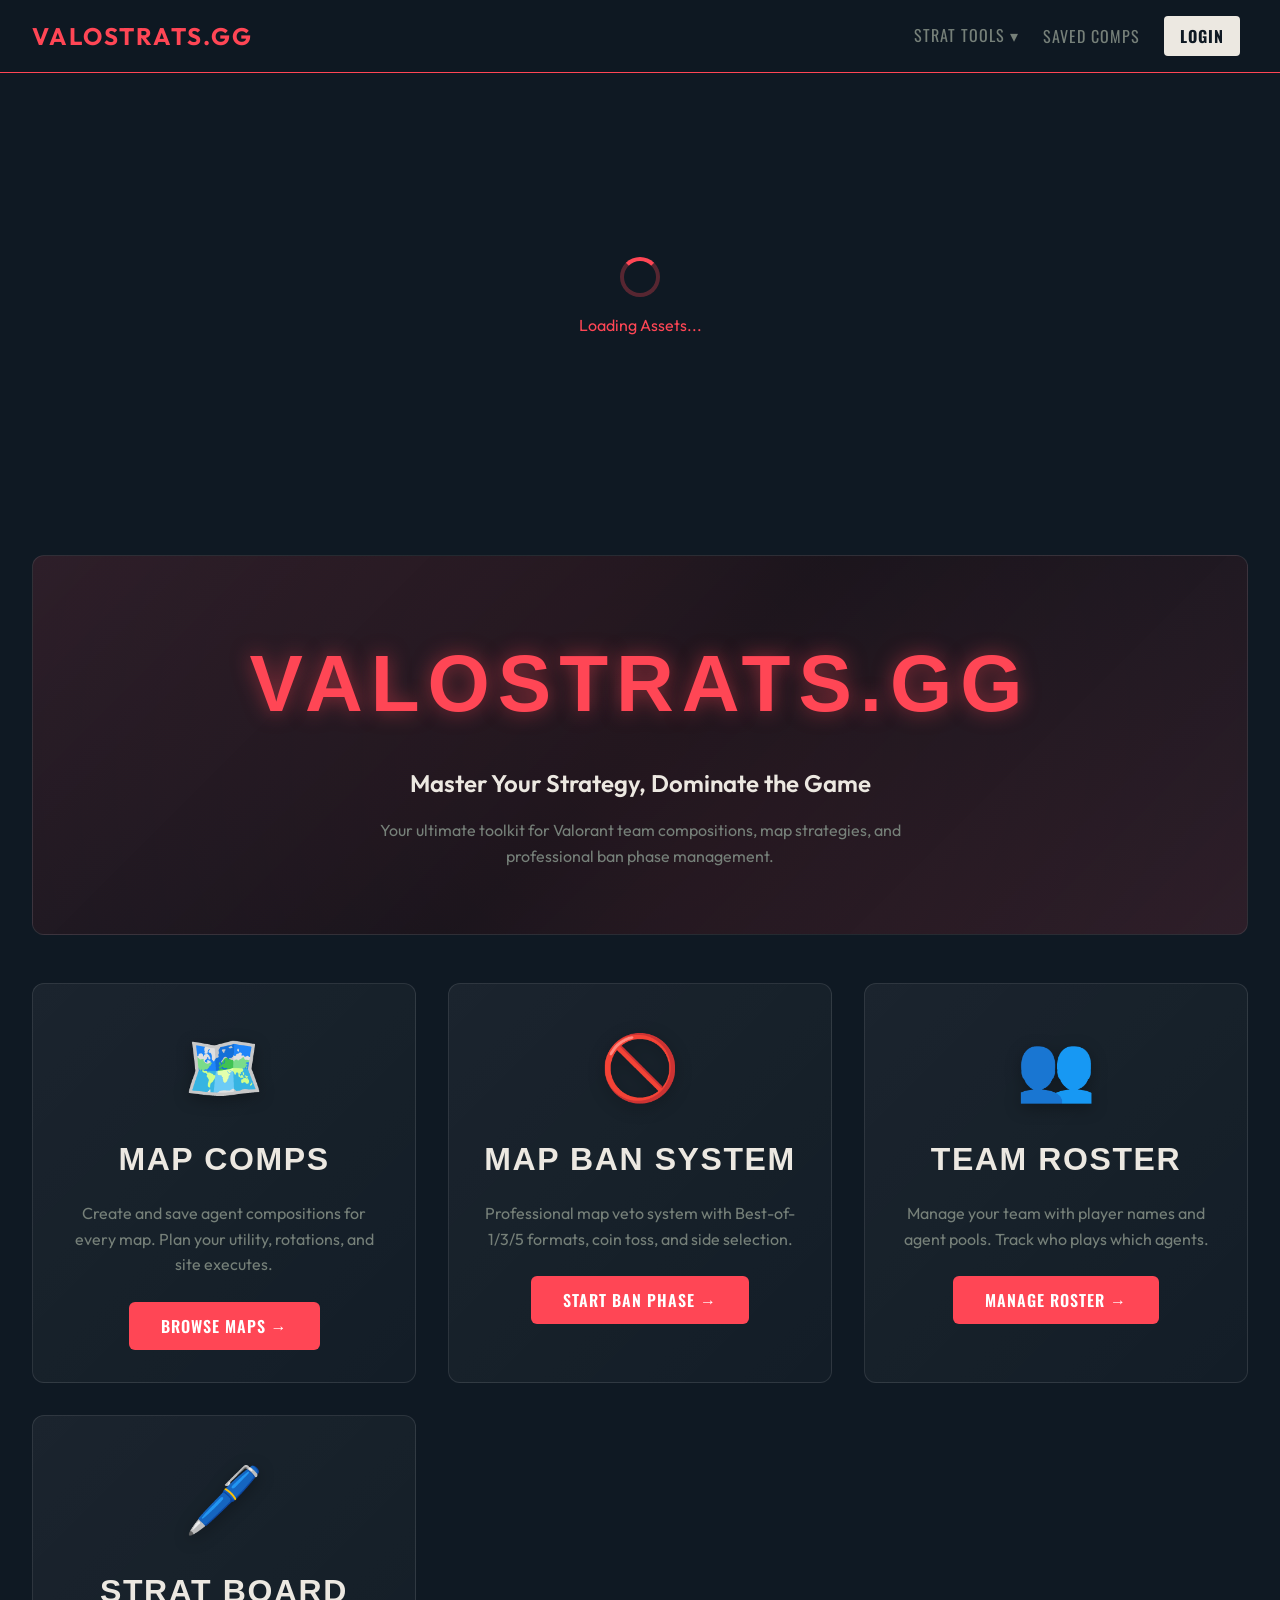
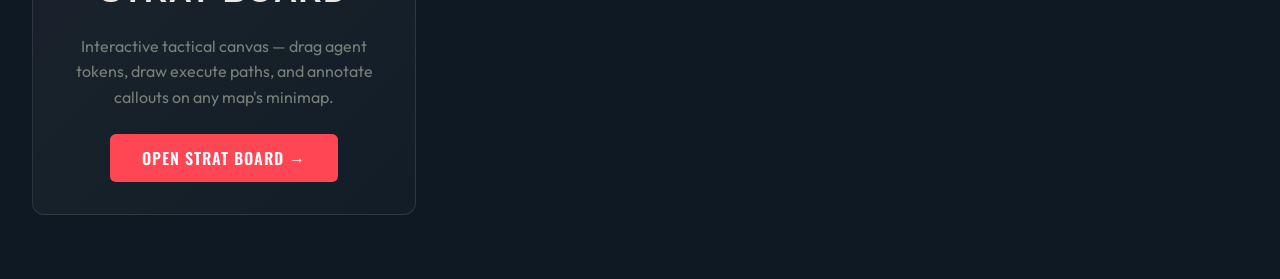
==== index.html @ ff05bead "feat: Implement hybrid map display using an `<img>` for the map background with a transparent `<canv" ====
<!DOCTYPE html>
<html lang="en">
<head>
    <meta charset="UTF-8">
    <meta name="viewport" content="width=device-width, initial-scale=1.0">
    <title>Valostrats.gg</title>
    <link rel="icon" type="image/png" href="favicon.png">
    <link rel="apple-touch-icon" href="favicon.png">
    <link rel="stylesheet" href="styles.css">
    <link rel="stylesheet" href="roster-styles.css">
    <link rel="stylesheet" href="roster-modal-footer.css">
    <link rel="stylesheet" href="dropdown-nav.css">
    <link rel="stylesheet" href="mapban-styles.css">
    <link rel="stylesheet" href="team-sharing.css">
    <link rel="stylesheet" href="stratboard.css">
    <link rel="stylesheet" href="mobile.css">
    <link href="https://fonts.googleapis.com/css2?family=Tungsten:wght@600&family=DIN+Next+W1G:wght@400;500;700&display=swap" rel="stylesheet">
    <link href="https://fonts.googleapis.com/css2?family=Outfit:wght@400;500;700&display=swap" rel="stylesheet">
    <!-- Using Google Fonts similar to Valorant style (Tungsten is actual but usually paid, using Outfit/Roboto as clean sans-serif alternatives, or Tungsten if available via Google Fonts - it's not, using similar heavy condensed fonts like 'Oswald' or just sticking to Outfit for UI) -->
    <!-- Let's actually use 'Oswald' for headers as a good free alternative to Tungsten and 'Outfit' for body -->
    <link href="https://fonts.googleapis.com/css2?family=Oswald:wght@500;700&family=Outfit:wght@300;400;500;700&display=swap" rel="stylesheet">
</head>
<body>
    <div id="app">
        <header class="app-header">
            <div class="logo" onclick="switchView('home')" style="cursor: pointer;">VALOSTRATS.GG</div>
            <nav>
                <div class="nav-dropdown">
                    <button class="nav-btn dropdown-toggle" id="strat-tools-btn">
                        Strat Tools ▾
                    </button>
                    <div class="dropdown-menu" id="strat-tools-menu">
                        <button class="dropdown-item" id="view-maps-btn">Comp Builder</button>
                        <button class="dropdown-item" id="view-mapban-btn">Map Bans</button>
                        <button class="dropdown-item" id="view-roster-btn">Team Roster</button>
                        <button class="dropdown-item" id="view-stratboard-btn">🗺️ Strat Board</button>
                    </div>
                </div>
                <button id="view-saved-btn" class="nav-btn">Saved Comps</button>
                <span id="user-display" class="user-display hidden"></span>
                <button id="login-btn" class="nav-btn login-btn">Login</button>
                <button id="logout-btn" class="nav-btn hidden">Logout</button>
            </nav>
        </header>

        <main id="main-content">
            <!-- Dynamic Content Area -->
            <div id="loading" class="loading-screen">
                <div class="spinner"></div>
                <p>Loading Assets...</p>
            </div>
            
            <!-- Home Screen -->
            <section id="home-screen" class="view-section">
                <div class="hero-section">
                    <div class="hero-content">
                        <h1 class="hero-title">VALOSTRATS.GG</h1>
                        <p class="hero-subtitle">Master Your Strategy, Dominate the Game</p>
                        <p class="hero-description">
                            Your ultimate toolkit for Valorant team compositions, map strategies, and professional ban phase management.
                        </p>
                    </div>
                </div>
                
                <div class="features-grid">
                    <div class="feature-card" id="feature-maps">
                        <div class="feature-icon">🗺️</div>
                        <h2>Map Comps</h2>
                        <p>Create and save agent compositions for every map. Plan your utility, rotations, and site executes.</p>
                        <button class="feature-btn">Browse Maps →</button>
                    </div>
                    
                    <div class="feature-card" id="feature-mapban">
                        <div class="feature-icon">🚫</div>
                        <h2>Map Ban System</h2>
                        <p>Professional map veto system with Best-of-1/3/5 formats, coin toss, and side selection.</p>
                        <button class="feature-btn">Start Ban Phase →</button>
                    </div>
                    
                    <div class="feature-card" id="feature-roster">
                        <div class="feature-icon">👥</div>
                        <h2>Team Roster</h2>
                        <p>Manage your team with player names and agent pools. Track who plays which agents.</p>
                        <button class="feature-btn">Manage Roster →</button>
                    </div>

                    <div class="feature-card" id="feature-stratboard">
                        <div class="feature-icon">🖊️</div>
                        <h2>Strat Board</h2>
                        <p>Interactive tactical canvas — drag agent tokens, draw execute paths, and annotate callouts on any map's minimap.</p>
                        <button class="feature-btn">Open Strat Board →</button>
                    </div>
                </div>
            </section>
            
            <section id="maps-grid" class="view-section hidden">
                <!-- Maps will be injected here -->
            </section>

            <section id="comp-builder" class="view-section hidden">
                <div class="builder-layout">
                    <div class="map-stage-container">
                        <div class="map-header">
                            <button id="back-to-maps" class="icon-btn">← Back</button>
                            <h2 id="current-map-name">Map Name</h2>
                            <div class="comp-actions">
                                <input type="text" id="comp-name-input" placeholder="Comp Name (e.g. Aggressive Execute)" />
                                <div class="comp-stats" id="comp-stats">
                                    <div class="stat-item" title="Total Ability Credits">
                                        <span class="stat-label">Credits:</span>
                                        <span id="total-credits" class="stat-value">0</span>
                                    </div>
                                    <div class="stat-item" title="Total Ultimate Orbs">
                                        <span class="stat-label">Ult Orbs:</span>
                                        <span id="total-orbs" class="stat-value">0</span>
                                    </div>
                                </div>
                                <button id="save-comp-btn" class="primary-btn">Save Comp</button>
                            </div>
                        </div>
                        
                        <div class="map-visualizer" id="map-visualizer">
                            <!-- Map Image Background -->
                            <img id="map-image" src="" alt="Map View" />
                            
                            <!-- 5 Agent Slots Overlay -->
                            <div class="agent-slots-container">
                                <div class="agent-slot" data-slot-index="0"></div>
                                <div class="agent-slot" data-slot-index="1"></div>
                                <div class="agent-slot" data-slot-index="2"></div>
                                <div class="agent-slot" data-slot-index="3"></div>
                                <div class="agent-slot" data-slot-index="4"></div>
                            </div>
                        </div>
                        
                        <div class="strat-notes">
                            <h3>Strategy Notes</h3>
                            <textarea id="strat-notes-input" placeholder="Enter strategy details, execute plans, or key utility usage..."></textarea>
                        </div>
                    </div>

                    <div class="agent-picker-sidebar">
                        <div class="role-filters">
                            <button class="role-filter active" data-role="Duelist">Duelist</button>
                            <button class="role-filter" data-role="Initiator">Initiator</button>
                            <button class="role-filter" data-role="Controller">Controller</button>
                            <button class="role-filter" data-role="Sentinel">Sentinel</button>
                        </div>
                        <div id="agents-grid" class="agents-grid">
                            <!-- Agents injected here -->
                        </div>
                        
                        <!-- Team Attributes Summary -->
                        <div class="comp-attributes" id="comp-attributes">
                            <span class="attributes-label">Team Utility:</span>
                            <div id="attributes-list" class="attributes-list">
                                <!-- Attribute badges injected here -->
                            </div>
                        </div>
                    </div>
                </div>
            </section>



            <!-- STRAT BOARD SECTION -->
            <section id="stratboard-view" class="view-section hidden">
                <!-- Toolbar -->
                <div class="stratboard-toolbar">
                    <span class="stratboard-title">🗺️ Strat Board</span>

                    <select id="strat-map-select" class="strat-map-select">
                        <option value="">— Select Map —</option>
                    </select>

                    <div class="side-toggle">
                        <button id="side-attack-btn"  class="side-btn active-attack">⚔️ Attack</button>
                        <button id="side-defence-btn" class="side-btn">🛡️ Defence</button>
                    </div>

                    <div class="strat-tools">
                        <button id="tool-arrow"  class="tool-btn active" title="Arrow">↗</button>
                        <button id="tool-pen"    class="tool-btn"        title="Freehand">✏️</button>
                        <button id="tool-label"  class="tool-btn"        title="Text Label">T</button>
                        <button id="tool-eraser" class="tool-btn"        title="Eraser">⌫</button>
                        <button id="tool-select" class="tool-btn"        title="Select / Move">↖</button>
                    </div>

                    <div class="color-swatches" id="strat-colors"></div>
                    <div id="strat-widths" style="display:flex;gap:0.3rem;"></div>

                    <button id="strat-undo-btn"  class="tool-btn" title="Undo">↩</button>
                    <button id="strat-clear-btn" class="tool-btn" title="Clear All">🗑</button>

                    <div class="tool-divider"></div>

                    <button id="callout-toggle-btn" class="callout-toggle-btn">📍 Callouts</button>

                    <div class="toolbar-spacer"></div>

                    <input type="text" id="strat-name-input" class="strat-name-input" placeholder="Strat name…" value="Untitled Strat">
                    <button id="strat-load-btn"   class="strat-export-btn">📂 Load</button>
                    <button id="strat-save-btn"   class="strat-save-btn">💾 Save</button>
                    <button id="strat-export-btn" class="strat-export-btn">⬇ PNG</button>
                </div>

                <!-- Canvas + Agent Tray -->
                <div class="stratboard-body">
                    <div class="canvas-wrapper">
                        <img id="strat-map-img" alt="Map" style="position:absolute;top:0;left:0;width:100%;height:100%;object-fit:contain;z-index:1;display:block;">
                        <div id="map-side-tint" style="position:absolute;top:0;left:0;width:100%;height:100%;z-index:2;pointer-events:none;"></div>
                        <canvas id="strat-canvas" style="position:absolute;top:0;left:0;width:100%;height:100%;z-index:3;"></canvas>

                        <div class="canvas-empty-msg" id="canvas-empty-msg">
                            <h3>Select a map to begin</h3>
                            <p>Then drag agents from the tray (right) onto the canvas</p>
                        </div>

                        <!-- Saved strats popup -->
                        <div class="saved-strats-panel" id="saved-strats-panel"></div>
                    </div>

                    <div class="agent-tray" id="agent-tray">
                        <span class="agent-tray-label">Drag to map</span>
                    </div>
                </div>
            </section>

            <!-- MAP BAN SECTION -->

            <section id="mapban-view" class="view-section hidden">
                <!-- Setup Phase -->
                <div id="mapban-setup" class="mapban-setup">
                    <h2>Map Ban Setup</h2>
                    
                    <div class="setup-card">
                        <h3>Select Ban Type</h3>
                        <div class="ban-type-options">
                            <button class="ban-type-btn active" data-type="all">All Maps</button>
                            <button class="ban-type-btn" data-type="competitive">Competitive Pool</button>
                            <button class="ban-type-btn" data-type="custom">Custom Pool</button>
                        </div>
                    </div>

                    <div class="setup-card">
                        <h3>Select Best Of</h3>
                        <div class="bestof-options">
                            <button class="bestof-btn" data-bestof="1">
                                <span class="bestof-label">Bo1</span>
                                <span class="bestof-desc">Single map</span>
                            </button>
                            <button class="bestof-btn" data-bestof="2">
                                <span class="bestof-label">Bo2</span>
                                <span class="bestof-desc">2 maps played</span>
                            </button>
                            <button class="bestof-btn active" data-bestof="3">
                                <span class="bestof-label">Bo3</span>
                                <span class="bestof-desc">First to 2 wins</span>
                            </button>
                            <button class="bestof-btn" data-bestof="5">
                                <span class="bestof-label">Bo5</span>
                                <span class="bestof-desc">First to 3 wins</span>
                            </button>
                        </div>
                    </div>

                    <div id="custom-map-selector" class="setup-card hidden">
                        <h3>Select Maps for Custom Pool</h3>
                        <div id="custom-maps-grid" class="custom-maps-grid">
                            <!-- Custom map checkboxes -->
                        </div>
                    </div>

                    <div class="setup-card">
                        <h3>Team Names</h3>
                        <div class="team-inputs">
                            <input type="text" id="team-a-name" placeholder="Team A" value="Team A" />
                            <span class="vs-text">VS</span>
                            <input type="text" id="team-b-name" placeholder="Team B" value="Team B" />
                        </div>
                    </div>

                    <button id="start-ban-btn" class="primary-btn large-btn">Start Map Ban</button>
                </div>

                <!-- Coin Toss Phase -->
                <div id="mapban-cointoss" class="mapban-cointoss hidden">
                    <h2>Coin Toss</h2>
                    <div class="cointoss-container">
                        <div class="coin" id="coin-flip">
                            <div class="coin-side heads">HEADS</div>
                            <div class="coin-side tails">TAILS</div>
                        </div>
                        <div class="cointoss-choice">
                            <p>Which team calls it?</p>
                            <button class="team-btn" id="call-team-a">Team A</button>
                            <button class="team-btn" id="call-team-b">Team B</button>
                        </div>
                        <div class="cointoss-heads-tails hidden" id="heads-tails-choice">
                            <p id="calling-team-text">Team A calls:</p>
                            <button class="choice-btn" data-choice="heads">Heads</button>
                            <button class="choice-btn" data-choice="tails">Tails</button>
                        </div>
                        <div class="cointoss-result hidden" id="cointoss-result">
                            <p id="result-text"></p>
                            <div class="turn-choice">
                                <p id="winner-text">Winner chooses:</p>
                                <button class="choice-btn" id="go-first">Go First</button>
                                <button class="choice-btn" id="go-second">Go Second</button>
                            </div>
                        </div>
                    </div>
                </div>

                <!-- Ban/Pick Phase -->
                <div id="mapban-phase" class="mapban-phase hidden">
                    <div class="mapban-header">
                        <h2>Map Ban Phase</h2>
                        <div class="turn-indicator" id="turn-indicator">
                            <span id="current-turn-team">Team A</span>'s Turn: <span id="current-action">Ban</span>
                        </div>
                        <button id="reset-ban-btn" class="icon-btn">Reset</button>
                    </div>

                    <div id="mapban-maps-grid" class="mapban-maps-grid">
                        <!-- Map ban cards injected here -->
                    </div>

                    <div class="ban-summary">
                        <div class="team-summary">
                            <h4 id="summary-team-a">Team A</h4>
                            <div id="team-a-bans" class="bans-list"></div>
                            <div id="team-a-picks" class="picks-list"></div>
                        </div>
                        <div class="team-summary">
                            <h4 id="summary-team-b">Team B</h4>
                            <div id="team-b-bans" class="bans-list"></div>
                            <div id="team-b-picks" class="picks-list"></div>
                        </div>
                    </div>
                </div>

                <!-- Side Selection Modal -->
                <div id="side-selection-modal" class="modal hidden">
                    <div class="modal-content">
                        <h3 id="side-select-title">Team B chooses side for <span id="picked-map-name"></span></h3>
                        <div class="side-buttons">
                            <button class="side-btn attack-btn" data-side="attack">⚔️ Attack</button>
                            <button class="side-btn defense-btn" data-side="defense">🛡️ Defense</button>
                        </div>
                    </div>
                </div>
            </section>

            <!-- Team Roster View -->
            <section id="roster-view" class="view-section hidden">
                <div class="roster-container">
                    <div class="roster-header">
                        <input type="text" id="team-name-input" class="team-name-input" placeholder="Enter Team Name" />
                    </div>
                    
                    <div class="players-grid" id="players-grid">
                        <!-- Player cards will be generated dynamically -->
                    </div>
                    
                    <div class="roster-actions">
                        <button id="save-roster-btn" class="primary-btn">Save Roster</button>
                    </div>

                    <!-- Team Panel -->
                    <div class="team-panel-section">
                        <div class="team-panel-section-title">⚔️ My Team</div>
                        <div id="team-panel">
                            <!-- Rendered by team-sharing.js -->
                        </div>
                    </div>
                </div>
            </section>

            <section id="saved-comps-view" class="view-section hidden">
                <h2>Your Saved Comps</h2>
                <!-- Load a shared comp by code -->
                <div class="load-shared-comp-bar">
                    <input id="load-shared-code-input" class="load-shared-input" type="text" placeholder="Paste a share code (e.g. VLR-A3K9)" maxlength="9">
                    <button class="primary-btn" onclick="window.loadSharedComp(document.getElementById('load-shared-code-input').value)">Load Shared Comp</button>
                </div>
                <div id="saved-comps-list" class="comps-list">
                    <!-- Saved comps list -->
                </div>
            </section>
        </main>
        
        <!-- Agent Selector Modal -->
        <div id="agent-selector-modal" class="modal hidden">
            <div class="modal-content agent-selector-content">
                <div class="modal-header">
                    <h2>Select Agent</h2>
                    <button class="modal-close" onclick="closeAgentSelector()">×</button>
                </div>
                <div class="agent-selector-grid" id="agent-selector-grid">
                    <!-- Agent cards populated dynamically -->
                </div>
                <div class="modal-footer">
                    <button class="btn-cancel" onclick="closeAgentSelector()">Cancel</button>
                    <button class="btn-ok" onclick="confirmAgentSelection()">Add Selected</button>
                </div>
            </div>
        </div>
        
        <!-- Toast Notification -->
        <div id="toast-container" class="toast-container"></div>
    </div>
    
    <!-- Drag and Drop Polyfill if needed for mobile, but mostly sticking to Click implementation for simpler cross-platform logic first, maybe add DnD later if requested -->
    <!-- Actually, user requested DnD. I'll implement standard HTML5 DnD logic in app.js -->
    
    <!-- Firebase SDKs (using compact CDN for v9) -->
    <script type="module">
        import { initializeApp } from "https://www.gstatic.com/firebasejs/10.8.0/firebase-app.js";
        import { getAuth, signInWithPopup, GoogleAuthProvider, signOut, onAuthStateChanged } from "https://www.gstatic.com/firebasejs/10.8.0/firebase-auth.js";
        import { getFirestore, collection, addDoc, getDocs, doc, deleteDoc, updateDoc,
                 query, orderBy, where, setDoc, getDoc, deleteField } from "https://www.gstatic.com/firebasejs/10.8.0/firebase-firestore.js";
        
        // Expose to window for app.js to use (simple global approach for vanilla JS)
        window.firebaseModules = {
            initializeApp,
            getAuth, signInWithPopup, GoogleAuthProvider, signOut, onAuthStateChanged,
            getFirestore, collection, addDoc, getDocs, doc, deleteDoc, updateDoc,
            query, orderBy, where, setDoc, getDoc, deleteField
        };
    </script>
    <script src="mapban.js"></script>
    <script src="roster.js"></script>
    <script src="team-sharing.js"></script>
    <script src="stratboard.js"></script>
    <script src="app.js" type="module"></script>

    <!-- Share Code Modal -->
    <div id="share-code-modal" class="modal hidden">
        <div class="modal-content share-code-modal-content">
            <div class="modal-header">
                <h3>Share This Comp</h3>
                <button class="modal-close" onclick="window.closeShareCodeModal()">×</button>
            </div>
            <p>Send the direct link — they click it and the comp opens instantly. No sign-in needed.</p>

            <div class="share-link-row">
                <span class="share-link-text" id="share-link-value"></span>
                <button class="copy-link-btn" onclick="window.copyShareLink()" title="Copy link">🔗 Copy Link</button>
            </div>

            <div class="share-code-row">
                <span class="share-code-label">Or share the code:</span>
                <span class="big-share-code" id="share-code-value">VLR-XXXX</span>
                <button class="copy-code-only-btn" onclick="window.copyShareCode()" title="Copy code">📋</button>
            </div>

            <div class="share-modal-actions">
                <button class="secondary-btn" onclick="window.closeShareCodeModal()">Done</button>
            </div>
        </div>
    </div>

    <!-- Shared Comp Preview Modal -->
    <div id="shared-comp-preview-modal" class="modal hidden">
        <div class="modal-content shared-comp-preview-content">
            <div class="modal-header">
                <h3 id="shared-comp-preview-title">Comp Name</h3>
                <button class="modal-close" onclick="window.closeSharedCompPreview()">×</button>
            </div>
            <p class="shared-comp-meta" id="shared-comp-preview-map"></p>
            <div class="shared-agents-row" id="shared-comp-preview-agents"></div>
            <p class="shared-comp-notes" id="shared-comp-preview-notes"></p>
            <div class="shared-comp-preview-actions">
                <button class="secondary-btn" onclick="window.closeSharedCompPreview()">Close</button>
                <button class="primary-btn" onclick="window.loadSharedCompIntoBuilder()">Load into Builder</button>
            </div>
        </div>
    </div>


</body>
</html>
---- styles.css ----
/* Global Reset & Base Styles */
:root {
    --bg-primary: #0f1923; /* Valorant Dark Blue */
    --bg-secondary: #1f2731; /* Lighter Panel Background */
    --accent-red: #ff4655; /* Valorant Red */
    --accent-dark-red: #bd3944;
    --text-primary: #ece8e1; /* Off-white */
    --text-secondary: #768079; /* Gray */
    --glass-bg: rgba(255, 255, 255, 0.05);
    --glass-border: rgba(255, 255, 255, 0.1);
    --shadow-soft: 0 4px 6px -1px rgba(0, 0, 0, 0.5);
    --font-heading: 'Oswald', sans-serif;
    --font-body: 'Outfit', sans-serif;
}

* {
    box-sizing: border-box;
    margin: 0;
    padding: 0;
}

body {
    background-color: var(--bg-primary);
    color: var(--text-primary);
    font-family: var(--font-body);
    overflow-x: hidden;
    line-height: 1.6;
}

h1, h2, h3, h4, button {
    font-family: var(--font-heading);
    text-transform: uppercase;
    letter-spacing: 1px;
}

#app {
    display: flex;
    flex-direction: column;
    min-height: 100vh;
}

/* Header */
.app-header {
    background: rgba(15, 25, 35, 0.95);
    border-bottom: 1px solid var(--accent-red);
    padding: 1rem 2rem;
    display: flex;
    justify-content: space-between;
    align-items: center;
    backdrop-filter: blur(10px);
    position: sticky;
    top: 0;
    z-index: 100;
}

.logo {
    font-size: 1.5rem;
    font-weight: 700;
    color: var(--accent-red);
    letter-spacing: 2px;
}

.nav-btn {
    background: transparent;
    border: none;
    color: var(--text-secondary);
    font-size: 1rem;
    cursor: pointer;
    margin-left: 1rem;
    transition: color 0.3s, transform 0.2s;
}

.nav-btn:hover, .nav-btn.active {
    color: var(--text-primary);
    transform: translateY(-2px);
    text-shadow: 0 0 8px rgba(255, 70, 85, 0.5);
}

/* View Sections */
.view-section {
    padding: 2rem;
    flex: 1;
    animation: fadeIn 0.5s ease-out;
}

@keyframes fadeIn {
    from { opacity: 0; transform: translateY(10px); }
    to { opacity: 1; transform: translateY(0); }
}

.hidden {
    display: none !important;
}

/* Maps Grid */
#maps-grid {
    display: grid;
    grid-template-columns: repeat(auto-fill, minmax(350px, 1fr));
    gap: 2.5rem;
    padding: 2rem;
}

.map-card {
    background: var(--bg-secondary);
    border-radius: 12px;
    overflow: hidden;
    position: relative;
    cursor: pointer;
    transition: transform 0.4s cubic-bezier(0.34, 1.56, 0.64, 1), box-shadow 0.4s, border-color 0.3s;
    border: 2px solid transparent;
}

.map-card:hover {
    transform: translateY(-15px) scale(1.05);
    box-shadow: 0 20px 40px rgba(255, 70, 85, 0.4), 0 0 30px rgba(255, 70, 85, 0.2);
    border-color: var(--accent-red);
    z-index: 10;
}

.map-card img {
    width: 100%;
    height: 240px;
    object-fit: cover;
    display: block;
    filter: brightness(0.75) contrast(1.1);
    transition: filter 0.4s, transform 0.4s;
}

.map-card:hover img {
    filter: brightness(1.2) contrast(1.2);
    transform: scale(1.1);
}

.map-card-name {
    padding: 1.25rem;
    text-align: center;
    font-size: 1.5rem;
    font-weight: 700;
    background: linear-gradient(180deg, rgba(0,0,0,0) 0%, rgba(0,0,0,0.9) 100%);
    position: absolute;
    bottom: 0;
    left: 0;
    width: 100%;
    text-shadow: 0 2px 8px rgba(0,0,0,0.8);
}

/* Home Screen */
.hero-section {
    text-align: center;
    padding: 4rem 2rem;
    background: linear-gradient(135deg, 
        rgba(255, 70, 85, 0.1) 0%, 
        rgba(0, 0, 0, 0.3) 50%,
        rgba(255, 70, 85, 0.1) 100%);
    border-radius: 12px;
    border: 1px solid var(--glass-border);
    margin-bottom: 3rem;
    position: relative;
    overflow: hidden;
}

.hero-section::before {
    content: '';
    position: absolute;
    top: -50%;
    left: -50%;
    width: 200%;
    height: 200%;
    background: radial-gradient(circle, rgba(255, 70, 85, 0.1) 0%, transparent 70%);
    animation: pulse 8s ease-in-out infinite;
}

@keyframes pulse {
    0%, 100% { transform: scale(1); opacity: 0.5; }
    50% { transform: scale(1.1); opacity: 0.8; }
}

.hero-content {
    position: relative;
    z-index: 1;
}

.hero-title {
    font-family: 'Tungsten', sans-serif;
    font-size: 5rem;
    font-weight: 700;
    color: var(--accent-red);
    text-shadow: 0 0 20px rgba(255, 70, 85, 0.5);
    margin-bottom: 1rem;
    letter-spacing: 0.1em;
}

.hero-subtitle {
    font-size: 1.5rem;
    color: var(--text-primary);
    margin-bottom: 1rem;
    font-weight: 600;
}

.hero-description {
    font-size: 1rem;
    color: var(--text-secondary);
    max-width: 600px;
    margin: 0 auto;
    line-height: 1.6;
}

.features-grid {
    display: grid;
    grid-template-columns: repeat(auto-fit, minmax(350px, 1fr));
    gap: 2rem;
    margin-bottom: 2rem;
}

.feature-card {
    background: linear-gradient(135deg, rgba(255, 255, 255, 0.05), rgba(255, 255, 255, 0.02));
    border: 1px solid var(--glass-border);
    border-radius: 12px;
    padding: 2rem;
    text-align: center;
    transition: all 0.3s cubic-bezier(0.25, 0.8, 0.25, 1);
    cursor: pointer;
    position: relative;
    overflow: hidden;
}

.feature-card::before {
    content: '';
    position: absolute;
    top: 0;
    left: 0;
    right: 0;
    height: 4px;
    background: linear-gradient(90deg, var(--accent-red), transparent);
    transform: scaleX(0);
    transition: transform 0.3s;
}

.feature-card:hover::before {
    transform: scaleX(1);
}

.feature-card:hover {
    transform: translateY(-8px);
    border-color: var(--accent-red);
    box-shadow: 0 12px 30px rgba(255, 70, 85, 0.3);
    background: linear-gradient(135deg, rgba(255, 70, 85, 0.1), rgba(255, 255, 255, 0.05));
}

.feature-icon {
    font-size: 4rem;
    margin-bottom: 1rem;
    filter: drop-shadow(0 4px 8px rgba(0, 0, 0, 0.3));
}

.feature-card h2 {
    font-family: 'Tungsten', sans-serif;
    font-size: 2rem;
    color: var(--text-primary);
    margin-bottom: 1rem;
    letter-spacing: 0.05em;
}

.feature-card p {
    color: var(--text-secondary);
    margin-bottom: 1.5rem;
    line-height: 1.6;
}

.feature-btn {
    background: var(--accent-red);
    color: white;
    border: none;
    padding: 0.75rem 2rem;
    border-radius: 6px;
    font-weight: 600;
    cursor: pointer;
    transition: all 0.3s;
    font-size: 1rem;
}

.feature-btn:hover {
    background: #e63946;
    transform: translateX(5px);
    box-shadow: 0 4px 12px rgba(255, 70, 85, 0.4);
}

/* Builder Layout */
.builder-layout {
    display: flex;
    gap: 2rem;
    height: calc(100vh - 120px); /* Adjust for header/padding */
}

.map-stage-container {
    flex: 2;
    background: var(--bg-secondary);
    border-radius: 12px;
    padding: 1.5rem;
    display: flex;
    flex-direction: column;
    border: 1px solid var(--glass-border);
    overflow-y: auto; /* Allow scrolling if content is tall */
}

.map-header {
    display: flex;
    justify-content: space-between;
    align-items: center;
    margin-bottom: 1rem;
}

.map-header h2 {
    font-size: 2rem;
    color: var(--accent-red);
}

.comp-actions {
    display: flex;
    gap: 1rem;
}

input[type="text"], textarea {
    background: rgba(0, 0, 0, 0.3);
    border: 1px solid var(--glass-border);
    color: var(--text-primary);
    padding: 0.5rem 1rem;
    border-radius: 4px;
    font-family: var(--font-body);
}

input[type="text"]:focus, textarea:focus {
    border-color: var(--accent-red);
    outline: none;
}

.primary-btn {
    background: var(--accent-red);
    color: white;
    border: none;
    padding: 0.5rem 1.5rem;
    border-radius: 4px;
    cursor: pointer;
    font-weight: 700;
    transition: background 0.3s;
}

.primary-btn:hover {
    background: var(--accent-dark-red);
}

.icon-btn {
    background: none;
    border: 1px solid var(--text-secondary);
    color: var(--text-secondary);
    padding: 0.25rem 0.75rem;
    border-radius: 4px;
    cursor: pointer;
}

.icon-btn:hover {
    color: var(--text-primary);
    border-color: var(--text-primary);
}

.map-visualizer {
    position: relative;
    border-radius: 8px;
    overflow: hidden;
    flex-grow: 1; /* Take available space */
    min-height: 400px;
    max-height: 600px;
    background: #000;
}

#map-image {
    position: absolute;
    top: 0;
    left: 0;
    width: 100%;
    height: 100%;
    object-fit: cover; /* Fill entire space */
    opacity: 0.6;
}

.agent-slots-container {
    position: absolute;
    bottom: 20px;
    left: 50%;
    transform: translateX(-50%);
    display: flex;
    gap: 1rem;
    background: rgba(0, 0, 0, 0.6);
    padding: 1rem;
    border-radius: 12px;
    backdrop-filter: blur(5px);
    border: 1px solid var(--glass-border);
}

.comp-actions {
    display: flex;
    gap: 1rem;
    align-items: center;
}

.comp-stats {
    display: flex;
    gap: 1rem;
    background: rgba(0, 0, 0, 0.4);
    padding: 0.5rem 1rem;
    border-radius: 6px;
    border: 1px solid var(--glass-border);
    align-items: center;
}

.stat-item {
    display: flex;
    flex-direction: column;
    align-items: center;
    line-height: 1.2;
}

.stat-label {
    font-size: 0.7rem;
    color: var(--text-secondary);
    text-transform: uppercase;
    letter-spacing: 0.5px;
}

.stat-value {
    font-family: 'Tungsten', sans-serif;
    font-size: 1.5rem;
    color: var(--accent-red);
}

.comp-attributes {
    margin-top: 1rem;
    padding: 1rem;
    background: rgba(0, 0, 0, 0.3);
    border-radius: 6px;
    border: 1px solid var(--glass-border);
}

.attributes-label {
    display: block;
    font-size: 0.75rem;
    color: var(--text-secondary);
    text-transform: uppercase;
    letter-spacing: 0.5px;
    margin-bottom: 0.75rem;
}

.attributes-list {
    display: flex;
    flex-wrap: wrap;
    gap: 0.5rem;
    margin-top: 0.5rem;
}

.attribute-badge {
    display: inline-flex;
    align-items: center;
    gap: 0.25rem;
    padding: 0.25rem 0.5rem;
    background: rgba(255, 70, 85, 0.15);
    border: 1px solid var(--accent-red);
    border-radius: 4px;
    font-size: 0.75rem;
    color: var(--text-primary);
    font-weight: 500;
}

.attribute-badge .count {
    background: var(--accent-red);
    color: white;
    padding: 0.1rem 0.35rem;
    border-radius: 3px;
    font-weight: 700;
    font-size: 0.7rem;
}

.agent-slot {
    width: 64px;
    display: flex;
    flex-direction: column;
    align-items: center;
    gap: 4px;
    cursor: default;
    position: relative;
}

/* ---- Secondary (alt) pick box ---- */
.secondary-slot {
    width: 44px;
    height: 44px;
    border-radius: 6px;
    background: rgba(255, 255, 255, 0.06);
    border: 2px dashed rgba(255, 255, 255, 0.15);
    display: flex;
    justify-content: center;
    align-items: center;
    cursor: pointer;
    transition: all 0.18s;
    flex-shrink: 0;
}

.secondary-slot:hover {
    border-color: rgba(255, 70, 85, 0.55);
    background: rgba(255, 70, 85, 0.08);
}

/* Targeted / awaiting pick */
.secondary-slot--active {
    border-color: var(--accent-red);
    border-style: solid;
    background: rgba(255, 70, 85, 0.12);
    box-shadow: 0 0 10px rgba(255, 70, 85, 0.25);
    animation: pulse-red 1.2s ease-in-out infinite;
}

@keyframes pulse-red {
    0%, 100% { box-shadow: 0 0 8px rgba(255, 70, 85, 0.25); }
    50%       { box-shadow: 0 0 16px rgba(255, 70, 85, 0.5); }
}

/* Filled secondary slot */
.secondary-slot--filled {
    border-style: solid;
    border-color: rgba(255, 70, 85, 0.5);
}

.secondary-slot-img {
    width: 100%;
    height: 100%;
    object-fit: cover;
    border-radius: 4px;
}

.secondary-slot-plus {
    font-size: 1.3rem;
    line-height: 1;
    color: rgba(255, 255, 255, 0.25);
    pointer-events: none;
    transition: color 0.18s;
}

.secondary-slot:hover .secondary-slot-plus {
    color: rgba(255, 70, 85, 0.7);
}

.secondary-slot--active .secondary-slot-plus {
    color: var(--accent-red);
}

/* ---- Primary (main) pick box ---- */
.primary-slot {
    width: 64px;
    height: 64px;
    border-radius: 8px;
    background: rgba(255, 255, 255, 0.1);
    border: 2px dashed rgba(255, 255, 255, 0.2);
    display: flex;
    justify-content: center;
    align-items: center;
    cursor: pointer;
    transition: all 0.2s;
    overflow: hidden;
    flex-shrink: 0;
}

.primary-slot:hover {
    border-color: var(--accent-red);
    background: rgba(255, 70, 85, 0.1);
}

.primary-slot img {
    width: 100%;
    height: 100%;
    object-fit: cover;
    border-radius: 6px;
}

.agent-slot.filled .primary-slot {
    border-style: solid;
    border-color: var(--accent-red);
    box-shadow: 0 0 10px rgba(255, 70, 85, 0.3);
}


/* Agent Picker Sidebar */
.agent-picker-sidebar {
    flex: 1;
    background: var(--bg-secondary);
    border-radius: 12px;
    padding: 1rem;
    display: flex;
    flex-direction: column;
    max-height: calc(100vh - 120px);
    border: 1px solid var(--glass-border);
}

.role-filters {
    display: flex;
    gap: 0.5rem;
    margin-bottom: 1rem;
    flex-wrap: wrap;
    justify-content: center;
}

.role-filter {
    background: rgba(0,0,0,0.3);
    border: 1px solid transparent;
    color: var(--text-secondary);
    padding: 0.25rem 0.5rem;
    border-radius: 4px;
    font-size: 0.8rem;
    cursor: pointer;
    transition: all 0.2s;
}

.role-filter:hover, .role-filter.active {
    background: var(--accent-red);
    color: white;
}

.agents-grid {
    display: grid;
    grid-template-columns: repeat(4, 1fr); /* Force 4 columns for consistency */
    grid-auto-rows: 160px; /* Ensure all rows are uniform based on card height */
    gap: 1.25rem; /* Spacious gap */
    overflow-y: auto;
    padding-right: 0.5rem; 
    padding-bottom: 2rem;
    align-content: start;
}

/* Responsive: 3 cols on tablet, 2 on mobile */
@media (max-width: 1200px) {
    .agents-grid {
        grid-template-columns: repeat(3, 1fr);
    }
}
@media (max-width: 768px) {
    .agents-grid {
        grid-template-columns: repeat(2, 1fr);
    }
}

/* Toast Notification */
.toast-container {
    position: fixed;
    top: 80px;
    right: 20px;
    z-index: 10000;
    display: flex;
    flex-direction: column;
    gap: 0.5rem;
}

.toast {
    background: linear-gradient(135deg, rgba(255, 70, 85, 0.95), rgba(255, 70, 85, 0.85));
    color: white;
    padding: 1rem 1.5rem;
    border-radius: 8px;
    box-shadow: 0 8px 20px rgba(0, 0, 0, 0.4);
    backdrop-filter: blur(10px);
    display: flex;
    align-items: center;
    gap: 0.75rem;
    font-weight: 500;
    min-width: 280px;
    border: 1px solid rgba(255, 255, 255, 0.2);
    animation: slideIn 0.3s ease-out;
}

.toast.success {
    background: linear-gradient(135deg, rgba(46, 213, 115, 0.95), rgba(39, 174, 96, 0.85));
}

.toast.error {
    background: linear-gradient(135deg, rgba(235, 77, 75, 0.95), rgba(214, 48, 49, 0.85));
}

.toast.info {
    background: linear-gradient(135deg, rgba(52, 152, 219, 0.95), rgba(41, 128, 185, 0.85));
}

.toast-icon {
    font-size: 1.5rem;
}

.toast.fade-out {
    animation: slideOut 0.3s ease-in forwards;
}

@keyframes slideIn {
    from {
        transform: translateX(400px);
        opacity: 0;
    }
    to {
        transform: translateX(0);
        opacity: 1;
    }
}

@keyframes slideOut {
    from {
        transform: translateX(0);
        opacity: 1;
    }
    to {
        transform: translateX(400px);
        opacity: 0;
    }
}


/* Scrollbar styling */
::-webkit-scrollbar {
    width: 8px;
}
::-webkit-scrollbar-track {
    background: rgba(0,0,0,0.2);
}
::-webkit-scrollbar-thumb {
    background: var(--accent-red);
    border-radius: 4px;
}

/* Agent Card in Picker */
.agent-card-picker {
    width: 100%;
    height: 160px; /* Fixed height to prevent squishing */
    /* aspect-ratio removed in favor of fixed height */
    border-radius: 8px;
    background: linear-gradient(135deg, rgba(255,255,255,0.05), rgba(255,255,255,0.01));
    cursor: pointer;
    position: relative;
    overflow: hidden;
    border: 1px solid var(--glass-border);
    transition: all 0.3s cubic-bezier(0.25, 0.8, 0.25, 1);
    box-shadow: 0 4px 6px rgba(0,0,0,0.3);
}

.agent-card-picker:hover {
    transform: translateY(-5px);
    border-color: var(--accent-red);
    box-shadow: 0 8px 15px rgba(255, 70, 85, 0.4);
    z-index: 10;
}

.agent-card-picker img {
    width: 100%;
    height: 100%;
    object-fit: cover;
    transition: transform 0.3s;
}

.agent-card-picker:hover img {
    transform: scale(1.1);
}

.agent-card-name {
    position: absolute;
    bottom: 0;
    left: 0;
    width: 100%;
    background: linear-gradient(to top, rgba(0,0,0,0.9), transparent);
    color: white;
    text-align: center;
    padding: 0.5rem;
    font-size: 1.2rem;
    font-weight: 700;
    text-transform: uppercase;
    text-shadow: 0 2px 4px rgba(0,0,0,0.8);
    transform: translateY(100%);
    transition: transform 0.3s ease-in-out;
}

.agent-card-picker:hover .agent-card-name {
    transform: translateY(0);
}

.agent-card-picker[draggable="true"] {
    cursor: grab;
}

/* Strategy Notes */
.strat-notes {
    margin-top: 1rem;
}

.strat-notes textarea {
    width: 100%;
    min-height: 100px;
    resize: vertical;
}

/* Saved Comps List */
.comps-list {
    display: grid;
    gap: 1rem;
}

.saved-comp-card {
    background: var(--bg-secondary);
    padding: 1rem;
    border-radius: 8px;
    display: flex;
    justify-content: space-between;
    align-items: center;
    border-left: 4px solid var(--accent-red);
}

.saved-comp-info h4 {
    color: var(--accent-red);
    margin-bottom: 0.25rem;
}

.saved-comp-slots {
    display: flex;
    gap: 0.5rem;
}

.mini-slot {
    width: 32px;
    height: 32px;
    background: #000;
    border-radius: 50%;
    overflow: hidden;
}

.mini-slot img {
    width: 100%;
    height: 100%;
    object-fit: cover;
}

/* Loading */
.loading-screen {
    display: flex;
    flex-direction: column;
    align-items: center;
    justify-content: center;
    height: 50vh;
    color: var(--accent-red);
}

.spinner {
    width: 40px;
    height: 40px;
    border: 4px solid rgba(255, 70, 85, 0.3);
    border-top-color: var(--accent-red);
    border-radius: 50%;
    animation: spin 1s linear infinite;
    margin-bottom: 1rem;
}

@keyframes spin {
    to { transform: rotate(360deg); }
}

/* Responsive */
@media (max-width: 768px) {
    .builder-layout {
        flex-direction: column;
        height: auto;
    }
    
    .agent-picker-sidebar {
        max-height: 300px;
    }
    
    .map-visualizer {
        min-height: 250px;
    }
}

/* Authentication UI */
.login-btn {
    background: var(--text-primary);
    color: var(--bg-primary);
    padding: 0.5rem 1rem;
    border-radius: 4px;
    font-weight: 700;
}

.login-btn:hover {
    background: white;
    box-shadow: 0 0 10px rgba(255, 255, 255, 0.3);
    color: var(--accent-red);
}

.user-display {
    margin: 0 1.5rem;
    color: var(--text-secondary);
    font-size: 0.9rem;
    font-weight: 500;
    padding-left: 1.5rem;
    border-left: 1px solid var(--glass-border);
}

.app-header nav {
    display: flex;
    align-items: center;
}
/* UI adjustments for spacing */
.nav-btn {
    margin-right: 0.5rem;
}
---- roster-styles.css ----
/* ==========================================
   TEAM ROSTER STYLES
   ========================================== */

.roster-container {
    max-width: 1400px;
    margin: 0 auto;
    padding: 2rem;
}

.roster-header {
    text-align: center;
    margin-bottom: 3rem;
}

.team-name-input {
    font-family: 'Tungsten', sans-serif;
    font-size: 3rem;
    font-weight: 700;
    color: var(--accent-red);
    background: transparent;
    border: none;
    border-bottom: 3px solid var(--glass-border);
    text-align: center;
    padding: 0.5rem 1rem;
    width: 100%;
    max-width: 600px;
    text-transform: uppercase;
    letter-spacing: 0.1em;
    transition: all 0.3s;
}

.team-name-input:focus {
    outline: none;
    border-bottom-color: var(--accent-red);
    text-shadow: 0 0 10px rgba(255, 70, 85, 0.5);
}

.team-name-input::placeholder {
    color: rgba(255, 255, 255, 0.3);
}

.players-grid {
    display: grid;
    grid-template-columns: 1fr;
    gap: 1.5rem;
    margin-bottom: 2rem;
}

@media (min-width: 768px) {
    .players-grid {
        grid-template-columns: repeat(2, 1fr);
    }
}

@media (min-width: 1200px) {
    .players-grid {
        grid-template-columns: repeat(3, 1fr);
    }
}

.player-card {
    background: linear-gradient(135deg, rgba(255, 255, 255, 0.05), rgba(255, 255, 255, 0.02));
    border: 1px solid var(--glass-border);
    border-radius: 12px;
    padding: 1.5rem;
    transition: all 0.3s cubic-bezier(0.25, 0.8, 0.25, 1);
}

.player-card:hover {
    transform: translateY(-4px);
    box-shadow: 0 8px 20px rgba(255, 70, 85, 0.2);
    border-color: rgba(255, 70, 85, 0.5);
}

.player-number {
    font-family: 'Tungsten', sans-serif;
    font-size: 0.9rem;
    color: var(--text-secondary);
    margin-bottom: 0.5rem;
    text-transform: uppercase;
    letter-spacing: 0.1em;
}

.player-name-input {
    font-size: 1.3rem;
    font-weight: 600;
    color: var(--text-primary);
    background: rgba(0, 0, 0, 0.3);
    border: 1px solid var(--glass-border);
    border-radius: 6px;
    padding: 0.75rem 1rem;
    width: 100%;
    margin-bottom: 1rem;
    transition: all 0.3s;
}

.player-name-input:focus {
    outline: none;
    border-color: var(--accent-red);
    background: rgba(0, 0, 0, 0.5);
}

.player-name-input::placeholder {
    color: var(--text-secondary);
}

.agent-pool-label {
    font-size: 0.75rem;
    color: var(--text-secondary);
    text-transform: uppercase;
    letter-spacing: 0.5px;
    margin-bottom: 0.75rem;
    display: block;
}

.agent-pool {
    display: flex;
    flex-wrap: wrap;
    gap: 0.75rem;
    min-height: 60px;
}

.agent-pool-item {
    position: relative;
    width: 50px;
    height: 50px;
    border-radius: 8px;
    overflow: hidden;
    border: 2px solid var(--glass-border);
    transition: all 0.3s;
    cursor: pointer;
}

.agent-pool-item:hover {
    transform: scale(1.1);
    border-color: var(--accent-red);
    box-shadow: 0 4px 12px rgba(255, 70, 85, 0.4);
}

.agent-pool-item img {
    width: 100%;
    height: 100%;
    object-fit: cover;
}

.agent-pool-item .remove-agent {
    position: absolute;
    top: 0;
    right: 0;
    background: var(--accent-red);
    color: white;
    border: none;
    width: 20px;
    height: 20px;
    font-size: 1rem;
    line-height: 1;
    cursor: pointer;
    opacity: 0;
    transition: opacity 0.2s;
    display: flex;
    align-items: center;
    justify-content: center;
}

.agent-pool-item:hover .remove-agent {
    opacity: 1;
}

.add-agent-btn {
    width: 50px;
    height: 50px;
    border: 2px dashed var(--glass-border);
    border-radius: 8px;
    background: rgba(255, 255, 255, 0.02);
    cursor: pointer;
    display: flex;
    flex-direction: column;
    align-items: center;
    justify-content: center;
    transition: all 0.3s;
    font-size: 1.5rem;
    color: var(--text-secondary);
}

.add-agent-btn:hover {
    border-color: var(--accent-red);
    color: var(--accent-red);
    background: rgba(255, 70, 85, 0.1);
    transform: scale(1.05);
}

.add-agent-btn span {
    display: block;
    line-height: 1;
}

.roster-actions {
    text-align: center;
    margin-top: 2rem;
}

/* Agent Selector Modal */
.modal {
    position: fixed;
    top: 0;
    left: 0;
    right: 0;
    bottom: 0;
    background: rgba(0, 0, 0, 0.8);
    display: flex;
    align-items: center;
    justify-content: center;
    z-index: 10000;
    backdrop-filter: blur(5px);
}

.modal.hidden {
    display: none;
}

.modal-content {
    background: var(--bg-secondary);
    border: 1px solid var(--glass-border);
    border-radius: 12px;
    max-width: 900px;
    width: 90%;
    max-height: 85vh;
    overflow: hidden;
    display: flex;
    flex-direction: column;
    position: relative;
}

.modal-header {
    display: flex;
    justify-content: center;
    align-items: center;
    padding: 1.5rem 2rem 1rem;
    border-bottom: 1px solid var(--glass-border);
    position: relative;
}

.modal-header h2 {
    font-family: 'Tungsten', sans-serif;
    font-size: 2.25rem;
    color: var(--text-primary);
    margin: 0;
    letter-spacing: 0.15em;
    font-weight: 700;
    text-align: center;
}

.modal-close {
    position: absolute;
    top: 1rem;
    right: 1.5rem;
    background: none;
    border: none;
    font-size: 2rem;
    color: var(--text-secondary);
    cursor: pointer;
    padding: 0;
    width: 40px;
    height: 40px;
    display: flex;
    align-items: center;
    justify-content: center;
    transition: all 0.3s;
    border-radius: 6px;
}

.modal-close:hover {
    background: rgba(255, 70, 85, 0.2);
    color: var(--accent-red);
    transform: scale(1.1);
}

.agent-selector-grid {
    display: grid;
    grid-template-columns: repeat(auto-fill, minmax(70px, 1fr));
    gap: 2rem;
    padding: 2.5rem;
    overflow-y: auto;
    max-height: calc(85vh - 200px);
}

.agent-selector-card {
    aspect-ratio: 3/4;
    border-radius: 10px;
    overflow: hidden;
    cursor: pointer;
    border: 2px solid var(--glass-border);
    position: relative;
    transition: all 0.3s;
    background: rgba(0, 0, 0, 0.3);
}

.agent-selector-card.selected {
    border-color: var(--accent-red);
    box-shadow: 0 0 20px rgba(255, 70, 85, 0.6);
    transform: scale(0.95);
}

.agent-selector-card.selected::after {
    content: '✓';
    position: absolute;
    top: 5px;
    right: 5px;
    background: var(--accent-red);
    color: white;
    width: 24px;
    height: 24px;
    border-radius: 50%;
    display: flex;
    align-items: center;
    justify-content: center;
    font-weight: bold;
    font-size: 1rem;
}

.agent-selector-card:hover {
    transform: translateY(-6px);
    border-color: var(--accent-red);
    box-shadow: 0 8px 20px rgba(255, 70, 85, 0.5);
}

.agent-selector-card img {
    width: 100%;
    height: 100%;
    object-fit: cover;
}

.agent-selector-card .agent-name {
    position: absolute;
    bottom: 0;
    left: 0;
    right: 0;
    background: linear-gradient(to top, rgba(0,0,0,0.95), rgba(0,0,0,0.7), transparent);
    color: white;
    text-align: center;
    padding: 0.5rem 0.25rem;
    font-size: 0.65rem;
    font-weight: 700; 
    text-transform: uppercase;
    letter-spacing: 0.03em; 
}
---- roster-modal-footer.css ----
.modal-footer {
    display: flex;
    justify-content: flex-end;
    gap: 1rem;
    padding: 1.5rem 2rem;
    border-top: 1px solid var(--glass-border);
    background: rgba(0, 0, 0, 0.2);
}

.modal-footer button {
    padding: 0.75rem 2rem;
    border-radius: 6px;
    font-weight: 600;
    font-size: 1rem;
    cursor: pointer;
    transition: all 0.3s;
    border: 2px solid var(--glass-border);
}

.modal-footer .btn-cancel {
    background: transparent;
    color: var(--text-secondary);
}

.modal-footer .btn-cancel:hover {
    background: rgba(255, 255, 255, 0.05);
    border-color: var(--text-secondary);
}

.modal-footer .btn-ok {
    background: var(--accent-red);
    color: white;
    border-color: var(--accent-red);
}

.modal-footer .btn-ok:hover {
    background: #e63946;
    box-shadow: 0 4px 12px rgba(255, 70, 85, 0.4);
    transform: translateY(-2px);
}
---- dropdown-nav.css ----
/* Dropdown Navigation Styles */
.nav-dropdown {
    position: relative;
    display: inline-block;
}

.dropdown-toggle {
    cursor: pointer;
}

.dropdown-menu {
    display: none;
    position: absolute;
    top: 100%;
    left: 0;
    background: var(--bg-secondary);
    border: 1px solid var(--glass-border);
    border-radius: 6px;
    min-width: 200px;
    margin-top: 0.5rem;
    box-shadow: 0 8px 24px rgba(0, 0, 0, 0.4);
    z-index: 1000;
    overflow: hidden;
}

.dropdown-menu.show {
    display: block;
    animation: dropdownSlide 0.2s ease-out;
}

@keyframes dropdownSlide {
    from {
        opacity: 0;
        transform: translateY(-10px);
    }
    to {
        opacity: 1;
        transform: translateY(0);
    }
}

.dropdown-item {
    display: block;
    width: 100%;
    padding: 0.875rem 1.25rem;
    text-align: left;
    background: transparent;
    border: none;
    color: var(--text-primary);
    cursor: pointer;
    transition: all 0.2s;
    font-size: 1rem;
    font-weight: 500;
    border-bottom: 1px solid rgba(255, 255, 255, 0.05);
}

.dropdown-item:last-child {
    border-bottom: none;
}

.dropdown-item:hover {
    background: rgba(255, 70, 85, 0.1);
    color: var(--accent-red);
    padding-left: 1.5rem;
}

.dropdown-item.active {
    background: rgba(255, 70, 85, 0.15);
    color: var(--accent-red);
}
---- mapban-styles.css ----
/* ========================================
   MAP BAN SYSTEM STYLES
   ======================================== */

/* Setup Phase */
.mapban-setup {
    max-width: 900px;
    margin: 0 auto;
    text-align: center;
}

.mapban-setup h2 {
    font-size: 2.5rem;
    color: var(--accent-red);
    margin-bottom: 2rem;
}

.setup-card {
    background: var(--bg-secondary);
    border-radius: 12px;
    padding: 2rem;
    margin-bottom: 2rem;
    border: 1px solid var(--glass-border);
}

.setup-card h3 {
    font-size: 1.5rem;
    margin-bottom: 1.5rem;
    color: var(--text-primary);
}

.ban-type-options {
    display: flex;
    gap: 1rem;
    justify-content: center;
    flex-wrap: wrap;
}

.ban-type-btn {
    background: rgba(0,0,0,0.3);
    border: 2px solid var(--glass-border);
    color: var(--text-secondary);
    padding: 1rem 2rem;
    border-radius: 8px;
    cursor: pointer;
    font-weight: 700;
    transition: all 0.3s;
}

.ban-type-btn:hover {
    border-color: var(--accent-red);
    color: var(--text-primary);
}

.ban-type-btn.active {
    background: var(--accent-red);
    border-color: var(--accent-red);
    color: white;
}

/* Best Of Selection */
.bestof-options {
    display: flex;
    gap: 1rem;
    justify-content: center;
    flex-wrap: wrap;
}

.bestof-btn {
    background: rgba(0,0,0,0.3);
    border: 2px solid var(--glass-border);
    color: var(--text-secondary);
    padding: 1.25rem 1.75rem;
    border-radius: 8px;
    cursor: pointer;
    font-weight: 700;
    transition: all 0.3s;
    display: flex;
    flex-direction: column;
    align-items: center;
    gap: 0.5rem;
    min-width: 120px;
}

.bestof-btn:hover {
    border-color: var(--accent-red);
    color: var(--text-primary);
    transform: translateY(-3px);
}

.bestof-btn.active {
    background: var(--accent-red);
    border-color: var(--accent-red);
    color: white;
}

.bestof-label {
    font-size: 1.5rem;
    font-weight: 900;
}

.bestof-desc {
    font-size: 0.85rem;
    opacity: 0.8;
    font-weight: 400;
}

.custom-maps-grid {
    display: grid;
    grid-template-columns: repeat(auto-fill, minmax(200px, 1fr));
    gap: 1rem;
}

.custom-map-checkbox {
    background: rgba(0,0,0,0.3);
    border: 2px solid var(--glass-border);
    border-radius: 8px;
    padding: 1rem;
    cursor: pointer;
    transition: border-color 0.3s, background 0.3s;
}

.custom-map-checkbox:hover {
    border-color: var(--accent-red);
}

.custom-map-checkbox.selected {
    background: rgba(255, 70, 85, 0.2);
    border-color: var(--accent-red);
}

.custom-map-checkbox input {
    margin-right: 0.5rem;
}

.team-inputs {
    display: flex;
    align-items: center;
    justify-content: center;
    gap: 2rem;
}

.team-inputs input {
    flex: 1;
    max-width: 300px;
    padding: 1rem;
    font-size: 1.25rem;
    text-align: center;
}

.vs-text {
    font-size: 2rem;
    font-weight: 700;
    color: var(--accent-red);
}

.large-btn {
    padding: 1rem 3rem;
    font-size: 1.25rem;
    margin-top: 2rem;
}

/* Coin Toss Phase */
.mapban-cointoss {
    max-width: 700px;
    margin: 0 auto;
    text-align: center;
}

.mapban-cointoss h2 {
    font-size: 2.5rem;
    color: var(--accent-red);
    margin-bottom: 2rem;
}

.cointoss-container {
    background: var(--bg-secondary);
    border-radius: 12px;
    padding: 3rem;
    border: 1px solid var(--glass-border);
}

.coin {
    width: 120px;
    height: 120px;
    margin: 0 auto 2rem;
    position: relative;
    transform-style: preserve-3d;
    transition: transform 0.6s;
}

.coin.flipping {
    animation: coinFlip 1s ease-in-out;
}

@keyframes coinFlip {
    0% { transform: rotateY(0deg); }
    100% { transform: rotateY(1800deg); }
}

.coin-side {
    position: absolute;
    width: 100%;
    height: 100%;
    border-radius: 50%;
    display: flex;
    align-items: center;
    justify-content: center;
    font-size: 1.5rem;
    font-weight: 700;
    backface-visibility: hidden;
}

.coin-side.heads {
    background: linear-gradient(135deg, #FFD700, #FFA500);
    color: #000;
}

.coin-side.tails {
    background: linear-gradient(135deg, #C0C0C0, #808080);
    color: #000;
    transform: rotateY(180deg);
}

.cointoss-choice, .cointoss-heads-tails, .cointoss-result {
    margin-top: 2rem;
}

.cointoss-choice p, .cointoss-heads-tails p, .cointoss-result p {
    font-size: 1.25rem;
    margin-bottom: 1rem;
}

.team-btn, .choice-btn {
    background: var(--bg-primary);
    border: 2px solid var(--accent-red);
    color: var(--text-primary);
    padding: 1rem 2rem;
    margin: 0 0.5rem;
    border-radius: 8px;
    cursor: pointer;
    font-weight: 700;
    transition: all 0.3s;
}

.team-btn:hover, .choice-btn:hover {
    background: var(--accent-red);
    transform: scale(1.05);
}

/* Ban/Pick Phase */
.mapban-phase {
    padding: 2rem;
}

.mapban-header {
    display: flex;
    justify-content: space-between;
    align-items: center;
    margin-bottom: 2rem;
    padding-bottom: 1rem;
    border-bottom: 2px solid var(--accent-red);
}

.mapban-header h2 {
    font-size: 2rem;
    color: var(--accent-red);
}

.turn-indicator {
    font-size: 1.5rem;
    font-weight: 700;
    color: var(--text-primary);
}

.turn-indicator span {
    color: var(--accent-red);
}

.mapban-maps-grid {
    display: grid;
    grid-template-columns: repeat(5, 1fr); /* Fixed 5 columns for uniform layout */
    gap: 1.5rem;
    margin-bottom: 3rem;
}

/* For smaller screens, adjust to 4 columns */
@media (max-width: 1400px) {
    .mapban-maps-grid {
        grid-template-columns: repeat(4, 1fr);
    }
}

/* For tablets, adjust to 3 columns */
@media (max-width: 1024px) {
    .mapban-maps-grid {
        grid-template-columns: repeat(3, 1fr);
    }
}

/* For mobile, adjust to 2 columns */
@media (max-width: 640px) {
    .mapban-maps-grid {
        grid-template-columns: repeat(2, 1fr);
        gap: 1rem;
    }
}

.mapban-card {
    position: relative;
    background: var(--bg-secondary);
    border-radius: 12px;
    overflow: hidden;
    border: 3px solid transparent;
    cursor: pointer;
    transition: transform 0.3s, border-color 0.3s, box-shadow 0.3s;
    aspect-ratio: 16 / 11; /* Fixed aspect ratio for uniform cards */
    display: flex;
    flex-direction: column;
}

.mapban-card:hover:not(.banned):not(.picked) {
    transform: translateY(-5px);
    border-color: var(--accent-red);
    box-shadow: 0 10px 20px rgba(255, 70, 85, 0.3);
}

.mapban-card img {
    width: 100%;
    height: 100%;
    object-fit: cover;
    transition: filter 0.3s;
}

.mapban-card.banned img {
    filter: grayscale(100%) brightness(0.4);
}

.mapban-card.picked img {
    filter: brightness(1.2);
}

.mapban-card-overlay {
    position: absolute;
    top: 0;
    left: 0;
    width: 100%;
    height: 100%;
    display: flex;
    align-items: center;
    justify-content: center;
    background: rgba(0, 0, 0, 0.7);
    opacity: 0;
    transition: opacity 0.3s;
}

.mapban-card.banned .mapban-card-overlay,
.mapban-card.picked .mapban-card-overlay {
    opacity: 1;
}

.ban-x {
    font-size: 6rem;
    color: #ff0000;
    font-weight: 900;
    animation: popIn 0.5s cubic-bezier(0.68, -0.55, 0.265, 1.55);
}

@keyframes popIn {
    0% { transform: scale(0) rotate(0deg); }
    50% { transform: scale(1.2) rotate(180deg); }
    100% { transform: scale(1) rotate(360deg); }
}

.pick-check {
    font-size: 5rem;
    color: #00ff00;
    animation: popIn 0.5s cubic-bezier(0.68, -0.55, 0.265, 1.55);
}

.mapban-card.picked {
    border-color: #00ff00;
    box-shadow: 0 0 20px rgba(0, 255, 0, 0.5);
}

.mapban-card.banned {
    border-color: #ff0000;
}

.mapban-card-name {
    padding: 0.75rem;
    text-align: center;
    font-size: 1rem;
    font-weight: 700;
    background: linear-gradient(180deg, rgba(0,0,0,0) 0%, rgba(0,0,0,0.9) 100%);
    position: absolute;
    bottom: 0;
    width: 100%;
}

.mapban-card.picked .mapban-card-name {
    background: linear-gradient(180deg, rgba(0,255,0,0.2) 0%, rgba(0,100,0,0.9) 100%);
}

.side-badge {
    position: absolute;
    top: 10px;
    right: 10px;
    background: rgba(0, 0, 0, 0.8);
    padding: 0.5rem 1rem;
    border-radius: 6px;
    font-weight: 700;
    font-size: 0.9rem;
}

.side-badge.attack {
    color: #ff6b6b;
    border: 2px solid #ff6b6b;
}

.side-badge.defense {
    color: #4ecdc4;
    border: 2px solid #4ecdc4;
}

/* Ban Summary */
.ban-summary {
    display: grid;
    grid-template-columns: 1fr 1fr;
    gap: 2rem;
}

.team-summary {
    background: var(--bg-secondary);
    padding: 1.5rem;
    border-radius: 12px;
    border: 1px solid var(--glass-border);
}

.team-summary h4 {
    font-size: 1.5rem;
    color: var(--accent-red);
    margin-bottom: 1rem;
    text-align: center;
}

.bans-list, .picks-list {
    margin-top: 1rem;
}

.bans-list::before {
    content: '🚫 Bans:';
    display: block;
    font-weight: 700;
    margin-bottom: 0.5rem;
    color: #ff4444;
}

.picks-list::before {
    content: '✅ Picks:';
    display: block;
    font-weight: 700;
    margin-bottom: 0.5rem;
    color: #44ff44;
}

.summary-item {
    padding: 0.5rem;
    margin: 0.25rem 0;
    background: rgba(0,0,0,0.3);
    border-radius: 4px;
}

/* Side Selection Modal */
.modal {
    position: fixed;
    top: 0;
    left: 0;
    width: 100%;
    height: 100%;
    background: rgba(0, 0, 0, 0.9);
    display: flex;
    align-items: center;
    justify-content: center;
    z-index: 1000;
}

.modal-content {
    background: var(--bg-secondary);
    padding: 3rem;
    border-radius: 16px;
    border: 2px solid var(--accent-red);
    text-align: center;
    animation: modalSlideIn 0.3s ease-out;
}

@keyframes modalSlideIn {
    from { transform: translateY(-50px); opacity: 0; }
    to { transform: translateY(0); opacity: 1; }
}

.modal-content h3 {
    font-size: 1.75rem;
    margin-bottom: 2rem;
    color: var(--text-primary);
}

.side-buttons {
    display: flex;
    gap: 2rem;
}

.side-btn {
    flex: 1;
    padding: 2rem;
    font-size: 1.5rem;
    border-radius: 12px;
    border: 3px solid transparent;
    cursor: pointer;
    font-weight: 700;
    transition: all 0.3s;
}

.attack-btn {
    background: linear-gradient(135deg, #ff6b6b, #ff4444);
    color: white;
}

.attack-btn:hover {
    transform: scale(1.05);
    box-shadow: 0 10px 30px rgba(255, 68, 68, 0.5);
}

.defense-btn {
    background: linear-gradient(135deg, #4ecdc4, #2a9d8f);
    color: white;
}

.defense-btn:hover {
    transform: scale(1.05);
    box-shadow: 0 10px 30px rgba(78, 205, 196, 0.5);
}
---- stratboard.css ----
/* ============================================
   STRAT BOARD STYLES
   ============================================ */

/* ---- View container ---- */
#stratboard-view {
    display: flex;
    flex-direction: column;
    height: calc(100vh - 64px);
    padding: 0;
    overflow: hidden;
}

/* ---- Top toolbar ---- */
.stratboard-toolbar {
    display: flex;
    align-items: center;
    gap: 0.75rem;
    padding: 0.6rem 1rem;
    background: var(--bg-secondary);
    border-bottom: 1px solid var(--glass-border);
    flex-wrap: wrap;
    flex-shrink: 0;
    z-index: 10;
}

.stratboard-title {
    font-family: 'Oswald', sans-serif;
    font-size: 1.1rem;
    font-weight: 700;
    color: var(--accent-red);
    letter-spacing: 0.1em;
    text-transform: uppercase;
    margin-right: 0.5rem;
}

/* Map selector */
.strat-map-select {
    background: rgba(0,0,0,0.4);
    border: 1px solid var(--glass-border);
    border-radius: 6px;
    color: var(--text-primary);
    font-size: 0.85rem;
    font-family: var(--font-body);
    padding: 0.4rem 0.8rem;
    cursor: pointer;
    min-width: 130px;
    transition: border-color 0.2s;
}
.strat-map-select:focus { outline: none; border-color: var(--accent-red); }

/* Side toggle */
.side-toggle {
    display: flex;
    border: 1px solid var(--glass-border);
    border-radius: 6px;
    overflow: hidden;
}
.side-btn {
    background: rgba(0,0,0,0.3);
    border: none;
    color: var(--text-secondary);
    cursor: pointer;
    font-size: 0.78rem;
    font-weight: 700;
    padding: 0.4rem 0.85rem;
    transition: all 0.2s;
    text-transform: uppercase;
    letter-spacing: 0.05em;
    font-family: var(--font-heading);
}
.side-btn:first-child { border-right: 1px solid var(--glass-border); }
.side-btn.active-attack {
    background: rgba(255, 70, 85, 0.25);
    color: var(--accent-red);
}
.side-btn.active-defence {
    background: rgba(70, 130, 255, 0.25);
    color: #6ab0ff;
}

/* Tool buttons */
.strat-tools {
    display: flex;
    gap: 0.35rem;
    background: rgba(0,0,0,0.3);
    border: 1px solid var(--glass-border);
    border-radius: 6px;
    padding: 0.3rem;
}
.tool-btn {
    background: transparent;
    border: none;
    color: var(--text-secondary);
    cursor: pointer;
    font-size: 1.1rem;
    padding: 0.3rem 0.5rem;
    border-radius: 4px;
    transition: all 0.15s;
    line-height: 1;
    position: relative;
}
.tool-btn:hover { background: rgba(255,255,255,0.08); color: var(--text-primary); }
.tool-btn.active {
    background: rgba(255, 70, 85, 0.2);
    color: var(--accent-red);
    box-shadow: 0 0 0 1px rgba(255,70,85,0.4);
}
.tool-btn[title]:hover::after {
    content: attr(title);
    position: absolute;
    bottom: calc(100% + 6px);
    left: 50%;
    transform: translateX(-50%);
    background: rgba(0,0,0,0.85);
    color: #fff;
    font-size: 0.72rem;
    padding: 0.25rem 0.5rem;
    border-radius: 4px;
    white-space: nowrap;
    pointer-events: none;
    font-family: var(--font-body);
    z-index: 100;
}

.tool-divider {
    width: 1px;
    background: var(--glass-border);
    margin: 0.1rem 0.15rem;
}

/* Colour swatches */
.color-swatches {
    display: flex;
    gap: 0.35rem;
    align-items: center;
}
.color-swatch {
    width: 20px;
    height: 20px;
    border-radius: 50%;
    border: 2px solid transparent;
    cursor: pointer;
    transition: transform 0.15s, border-color 0.15s;
    flex-shrink: 0;
}
.color-swatch:hover { transform: scale(1.15); }
.color-swatch.active { border-color: white; transform: scale(1.15); }

/* Strat name input */
.strat-name-input {
    background: rgba(0,0,0,0.3);
    border: 1px solid var(--glass-border);
    border-radius: 6px;
    color: var(--text-primary);
    font-size: 0.85rem;
    font-family: var(--font-body);
    padding: 0.4rem 0.75rem;
    width: 160px;
    flex-shrink: 0;
    transition: border-color 0.2s;
}
.strat-name-input:focus { outline: none; border-color: var(--accent-red); }

.toolbar-spacer { flex: 1; }

/* Callout toggle */
.callout-toggle-btn {
    background: rgba(0,0,0,0.3);
    border: 1px solid var(--glass-border);
    border-radius: 6px;
    color: var(--text-secondary);
    cursor: pointer;
    font-size: 0.78rem;
    font-weight: 600;
    padding: 0.4rem 0.75rem;
    transition: all 0.2s;
    text-transform: uppercase;
    letter-spacing: 0.04em;
    font-family: var(--font-heading);
}
.callout-toggle-btn.active {
    background: rgba(255, 200, 70, 0.15);
    border-color: rgba(255, 200, 70, 0.5);
    color: rgba(255, 200, 70, 0.9);
}

/* Action buttons */
.strat-save-btn {
    background: var(--accent-red);
    border: none;
    border-radius: 6px;
    color: white;
    cursor: pointer;
    font-size: 0.82rem;
    font-weight: 700;
    padding: 0.4rem 1rem;
    transition: background 0.2s;
    font-family: var(--font-heading);
    text-transform: uppercase;
    letter-spacing: 0.05em;
}
.strat-save-btn:hover { background: var(--accent-dark-red); }

.strat-export-btn {
    background: rgba(255,255,255,0.07);
    border: 1px solid var(--glass-border);
    border-radius: 6px;
    color: var(--text-primary);
    cursor: pointer;
    font-size: 0.82rem;
    font-weight: 600;
    padding: 0.4rem 0.85rem;
    transition: background 0.2s;
    font-family: var(--font-heading);
    text-transform: uppercase;
    letter-spacing: 0.04em;
}
.strat-export-btn:hover { background: rgba(255,255,255,0.12); }

/* ---- Main canvas area ---- */
.stratboard-body {
    display: flex;
    flex: 1;
    overflow: hidden;
}

/* Canvas wrapper — keeps correct aspect ratio */
.canvas-wrapper {
    flex: 1;
    position: relative;
    display: flex;
    align-items: center;
    justify-content: center;
    background: #080c10;
    overflow: hidden;
}

#strat-canvas {
    position: absolute;
    top: 0; left: 0;
    width: 100%;
    height: 100%;
    z-index: 3;
    cursor: crosshair;
}

#strat-canvas.tool-select  { cursor: default; }
#strat-canvas.tool-pen     { cursor: url("data:image/svg+xml,%3Csvg xmlns='http://www.w3.org/2000/svg' width='16' height='16' viewBox='0 0 16 16'%3E%3Ccircle cx='8' cy='8' r='3' fill='%23ff4655'/%3E%3C/svg%3E") 8 8, crosshair; }
#strat-canvas.tool-eraser  { cursor: cell; }
#strat-canvas.tool-label   { cursor: text; }
#strat-canvas.tool-arrow   { cursor: crosshair; }

/* ---- Agent tray (right sidebar) ---- */
.agent-tray {
    width: 72px;
    background: var(--bg-secondary);
    border-left: 1px solid var(--glass-border);
    display: flex;
    flex-direction: column;
    align-items: center;
    padding: 0.75rem 0.5rem;
    gap: 0.6rem;
    overflow-y: auto;
    flex-shrink: 0;
}

.agent-tray-label {
    font-size: 0.62rem;
    text-transform: uppercase;
    letter-spacing: 0.08em;
    color: var(--text-secondary);
    text-align: center;
    line-height: 1.3;
}

.tray-agent-token {
    width: 44px;
    height: 44px;
    border-radius: 50%;
    overflow: hidden;
    border: 2px solid rgba(255, 70, 85, 0.5);
    cursor: grab;
    transition: border-color 0.2s, transform 0.15s;
    flex-shrink: 0;
    background: rgba(0,0,0,0.5);
    position: relative;
}
.tray-agent-token img {
    width: 100%;
    height: 100%;
    object-fit: cover;
    pointer-events: none;
}
.tray-agent-token:hover {
    border-color: var(--accent-red);
    transform: scale(1.1);
}
.tray-agent-token.placed {
    border-color: rgba(255,255,255,0.15);
    opacity: 0.45;
}

/* Empty-state canvas overlay */
.canvas-empty-msg {
    position: absolute;
    top: 50%;
    left: 50%;
    transform: translate(-50%, -50%);
    text-align: center;
    color: rgba(255,255,255,0.2);
    pointer-events: none;
    z-index: 3;
}
.canvas-empty-msg h3 { font-size: 1.5rem; margin-bottom: 0.5rem; }
.canvas-empty-msg p  { font-size: 0.9rem; }

/* ---- Saved strats panel ---- */
.saved-strats-panel {
    position: absolute;
    bottom: 1rem;
    right: 90px;
    background: rgba(15, 25, 35, 0.92);
    border: 1px solid var(--glass-border);
    border-radius: 10px;
    padding: 0.85rem;
    z-index: 20;
    min-width: 220px;
    max-height: 280px;
    overflow-y: auto;
    backdrop-filter: blur(8px);
    display: none;
}
.saved-strats-panel.visible { display: block; }

.saved-strat-item {
    display: flex;
    align-items: center;
    justify-content: space-between;
    padding: 0.5rem 0.6rem;
    border-radius: 6px;
    cursor: pointer;
    transition: background 0.15s;
    gap: 0.5rem;
}
.saved-strat-item:hover { background: rgba(255,255,255,0.06); }
.saved-strat-item-name  { font-size: 0.85rem; font-weight: 600; color: var(--text-primary); flex: 1; }
.saved-strat-item-meta  { font-size: 0.72rem; color: var(--text-secondary); white-space: nowrap; }
.saved-strat-delete     {
    background: transparent;
    border: none;
    color: rgba(255,70,85,0.5);
    cursor: pointer;
    font-size: 0.9rem;
    padding: 0.1rem 0.3rem;
    border-radius: 4px;
    transition: color 0.15s;
}
.saved-strat-delete:hover { color: var(--accent-red); }

/* Line width picker */
.line-width-btn {
    display: flex;
    align-items: center;
    justify-content: center;
}
.line-width-btn span {
    display: block;
    background: var(--text-secondary);
    border-radius: 50%;
    pointer-events: none;
}

/* ---- Open Strat Board button on comp cards ---- */
.open-stratboard-btn {
    background: transparent;
    border: 1px solid rgba(255, 70, 85, 0.4);
    border-radius: 6px;
    color: rgba(255, 70, 85, 0.8);
    cursor: pointer;
    font-size: 0.78rem;
    font-weight: 600;
    padding: 0.3rem 0.65rem;
    transition: all 0.2s;
    white-space: nowrap;
    font-family: var(--font-heading);
    text-transform: uppercase;
    letter-spacing: 0.04em;
}
.open-stratboard-btn:hover {
    background: rgba(255, 70, 85, 0.1);
    border-color: var(--accent-red);
    color: var(--accent-red);
}

/* ---- Mobile ---- */
@media (max-width: 768px) {
    #stratboard-view { height: auto; }

    .stratboard-toolbar {
        gap: 0.4rem;
        padding: 0.5rem 0.6rem;
    }

    .strat-map-select { min-width: 100px; font-size: 0.78rem; }
    .strat-name-input { width: 110px; font-size: 0.78rem; }

    .agent-tray {
        width: 54px;
        padding: 0.5rem 0.3rem;
        gap: 0.4rem;
    }
    .tray-agent-token { width: 36px; height: 36px; }

    .stratboard-body { flex-direction: column; }
    .canvas-wrapper { min-height: 55vw; }
    .agent-tray {
        flex-direction: row;
        width: 100%;
        height: 60px;
        border-left: none;
        border-top: 1px solid var(--glass-border);
        overflow-x: auto;
        overflow-y: hidden;
        flex-wrap: nowrap;
        padding: 0.4rem 0.75rem;
    }
}
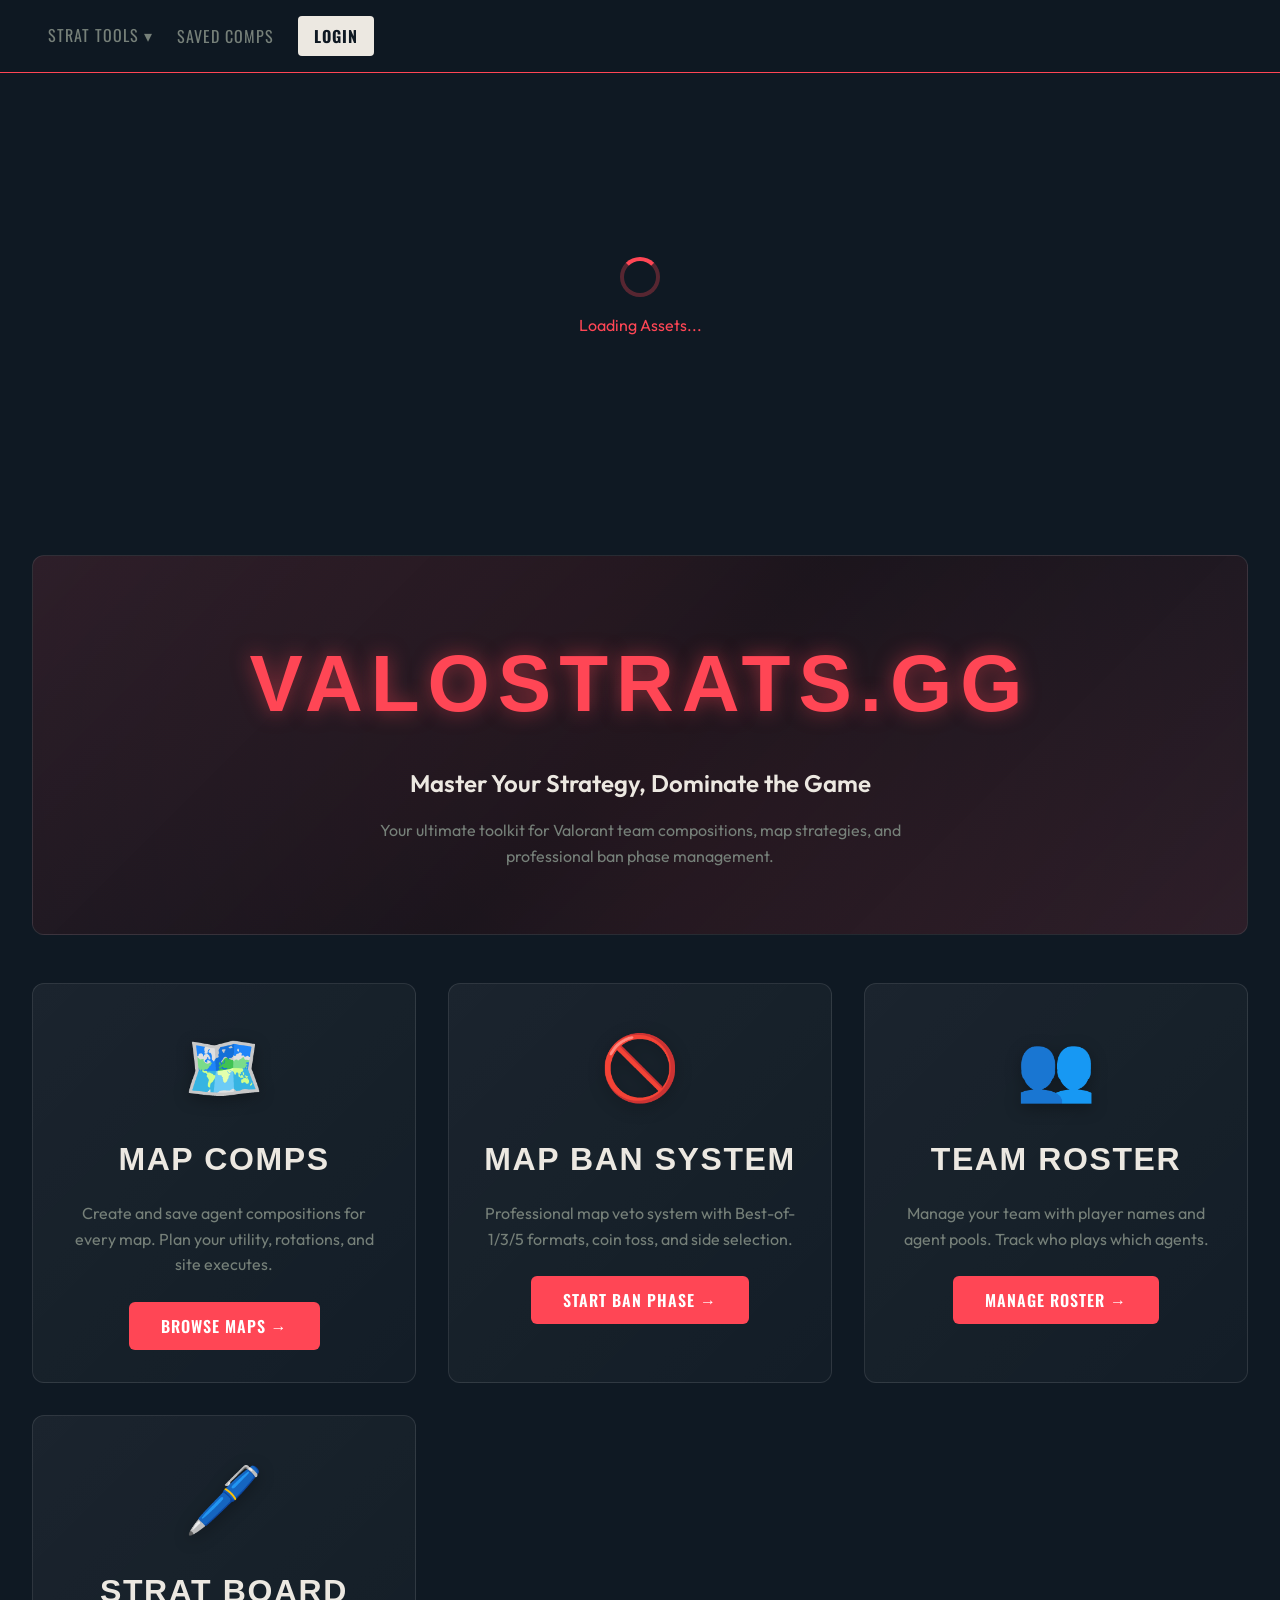
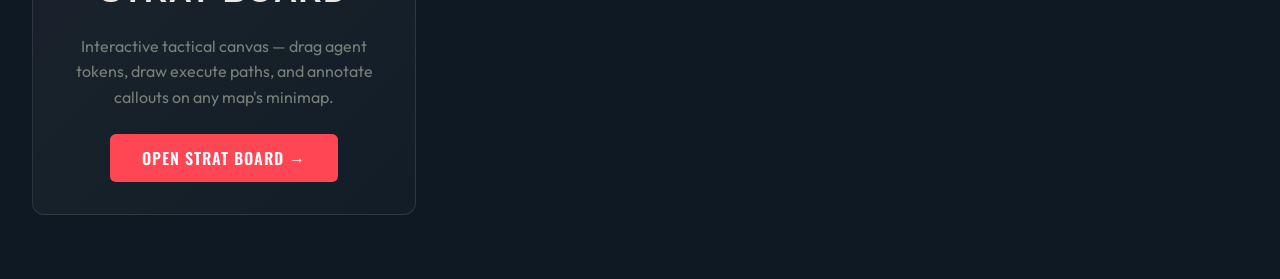
==== commit e7c85360: "refactor: Remove the clickable logo from the header." ====
--- a/index.html
+++ b/index.html
@@ -23,7 +23,6 @@
 <body>
     <div id="app">
         <header class="app-header">
-            <div class="logo" onclick="switchView('home')" style="cursor: pointer;">VALOSTRATS.GG</div>
             <nav>
                 <div class="nav-dropdown">
                     <button class="nav-btn dropdown-toggle" id="strat-tools-btn">
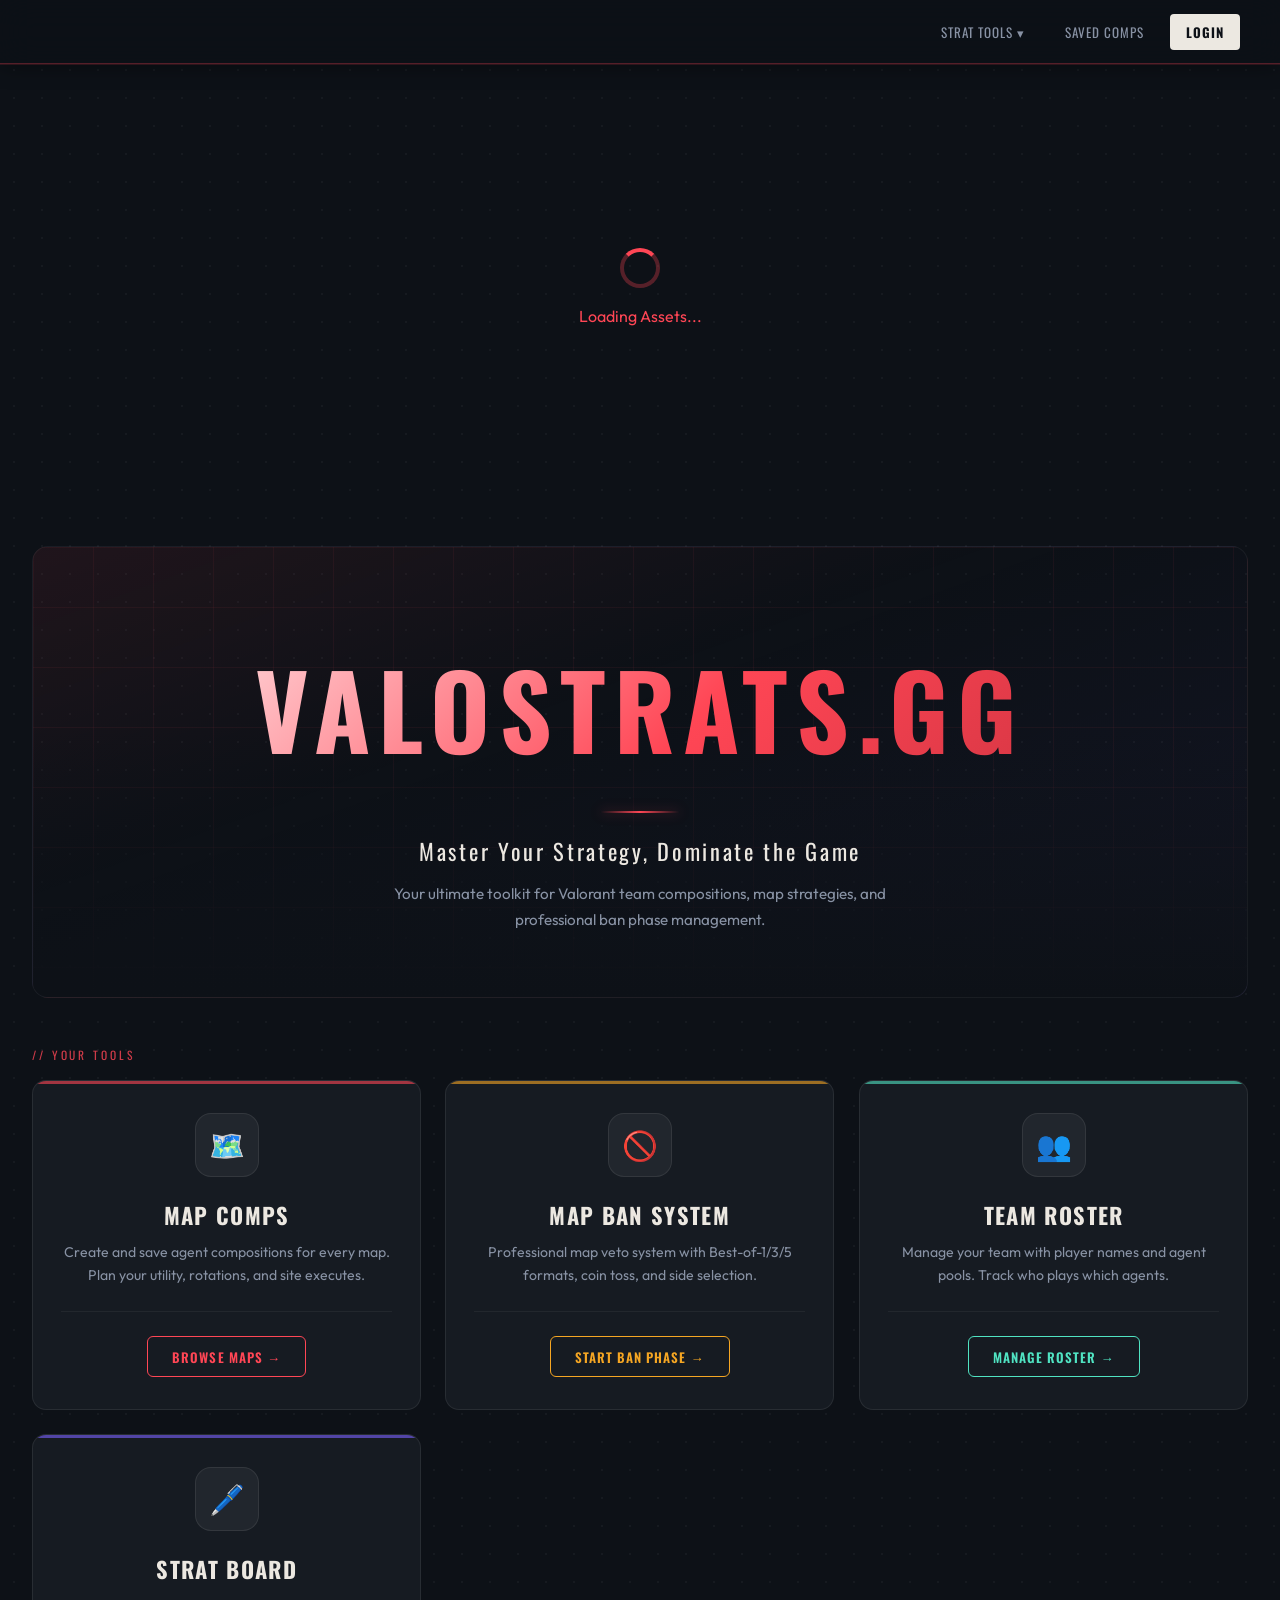
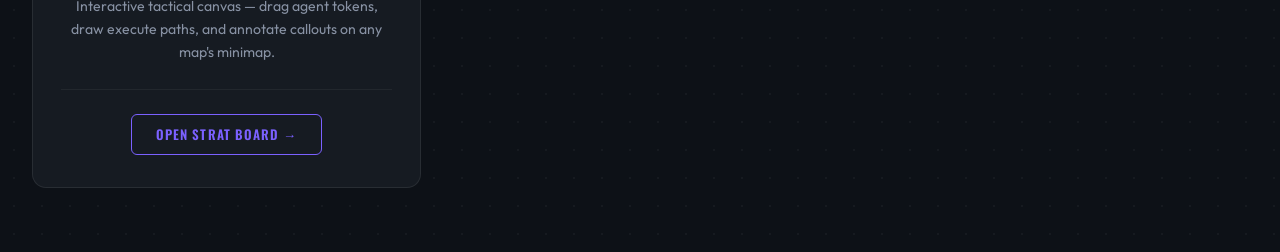
==== commit 96858409: "changes in the Overall UI" ====
--- a/index.html
+++ b/index.html
@@ -19,6 +19,8 @@
     <!-- Using Google Fonts similar to Valorant style (Tungsten is actual but usually paid, using Outfit/Roboto as clean sans-serif alternatives, or Tungsten if available via Google Fonts - it's not, using similar heavy condensed fonts like 'Oswald' or just sticking to Outfit for UI) -->
     <!-- Let's actually use 'Oswald' for headers as a good free alternative to Tungsten and 'Outfit' for body -->
     <link href="https://fonts.googleapis.com/css2?family=Oswald:wght@500;700&family=Outfit:wght@300;400;500;700&display=swap" rel="stylesheet">
+    <!-- Google AdSense -->
+    <script async src="https://pagead2.googlesyndication.com/pagead/js/adsbygoogle.js?client=ca-pub-2858798741280464" crossorigin="anonymous"></script>
 </head>
 <body>
     <div id="app">
@@ -54,45 +56,69 @@
                 <div class="hero-section">
                     <div class="hero-content">
                         <h1 class="hero-title">VALOSTRATS.GG</h1>
+                        <div class="hero-divider"></div>
                         <p class="hero-subtitle">Master Your Strategy, Dominate the Game</p>
                         <p class="hero-description">
                             Your ultimate toolkit for Valorant team compositions, map strategies, and professional ban phase management.
                         </p>
                     </div>
                 </div>
-                
+
+                <p class="section-eyebrow">// Your Tools</p>
                 <div class="features-grid">
-                    <div class="feature-card" id="feature-maps">
+                    <div class="feature-card" id="feature-maps" style="--card-color: var(--card-1)">
                         <div class="feature-icon">🗺️</div>
                         <h2>Map Comps</h2>
                         <p>Create and save agent compositions for every map. Plan your utility, rotations, and site executes.</p>
                         <button class="feature-btn">Browse Maps →</button>
                     </div>
                     
-                    <div class="feature-card" id="feature-mapban">
+                    <div class="feature-card" id="feature-mapban" style="--card-color: var(--card-2)">
                         <div class="feature-icon">🚫</div>
                         <h2>Map Ban System</h2>
                         <p>Professional map veto system with Best-of-1/3/5 formats, coin toss, and side selection.</p>
                         <button class="feature-btn">Start Ban Phase →</button>
                     </div>
                     
-                    <div class="feature-card" id="feature-roster">
+                    <div class="feature-card" id="feature-roster" style="--card-color: var(--card-3)">
                         <div class="feature-icon">👥</div>
                         <h2>Team Roster</h2>
                         <p>Manage your team with player names and agent pools. Track who plays which agents.</p>
                         <button class="feature-btn">Manage Roster →</button>
                     </div>
 
-                    <div class="feature-card" id="feature-stratboard">
+                    <div class="feature-card" id="feature-stratboard" style="--card-color: var(--card-4)">
                         <div class="feature-icon">🖊️</div>
                         <h2>Strat Board</h2>
                         <p>Interactive tactical canvas — drag agent tokens, draw execute paths, and annotate callouts on any map's minimap.</p>
                         <button class="feature-btn">Open Strat Board →</button>
                     </div>
                 </div>
+
+
+                <!-- AdSense: Home screen banner -->
+                <div style="margin: 2rem auto; max-width: 970px; text-align: center;">
+                    <ins class="adsbygoogle"
+                         style="display:block"
+                         data-ad-client="ca-pub-2858798741280464"
+                         data-ad-slot="auto"
+                         data-ad-format="auto"
+                         data-full-width-responsive="true"></ins>
+                    <script>(adsbygoogle = window.adsbygoogle || []).push({});</script>
+                </div>
             </section>
             
             <section id="maps-grid" class="view-section hidden">
+                <!-- AdSense: Maps grid top banner -->
+                <div style="margin: 1rem auto 1.5rem; max-width: 970px; text-align: center;">
+                    <ins class="adsbygoogle"
+                         style="display:block"
+                         data-ad-client="ca-pub-2858798741280464"
+                         data-ad-slot="auto"
+                         data-ad-format="auto"
+                         data-full-width-responsive="true"></ins>
+                    <script>(adsbygoogle = window.adsbygoogle || []).push({});</script>
+                </div>
                 <!-- Maps will be injected here -->
             </section>
 
--- a/styles.css
+++ b/styles.css
@@ -1,16 +1,36 @@
 /* Global Reset & Base Styles */
 :root {
-    --bg-primary: #0f1923; /* Valorant Dark Blue */
-    --bg-secondary: #1f2731; /* Lighter Panel Background */
-    --accent-red: #ff4655; /* Valorant Red */
-    --accent-dark-red: #bd3944;
-    --text-primary: #ece8e1; /* Off-white */
-    --text-secondary: #768079; /* Gray */
-    --glass-bg: rgba(255, 255, 255, 0.05);
-    --glass-border: rgba(255, 255, 255, 0.1);
-    --shadow-soft: 0 4px 6px -1px rgba(0, 0, 0, 0.5);
+    /* Core palette */
+    --bg-primary:      #0d1117;
+    --bg-secondary:    #161b22;
+    --bg-surface:      #1c232d;
+    --accent-red:      #ff4655;
+    --accent-dark-red: #c7303d;
+    --accent-glow:     rgba(255, 70, 85, 0.35);
+
+    /* Text */
+    --text-primary:   #ece8e1;
+    --text-secondary: #8892a4;
+    --text-muted:     #4a5568;
+
+    /* Surfaces */
+    --glass-bg:     rgba(255, 255, 255, 0.04);
+    --glass-border: rgba(255, 255, 255, 0.08);
+    --border-subtle: rgba(255, 255, 255, 0.05);
+
+    /* Shadows */
+    --shadow-soft: 0 4px 24px rgba(0, 0, 0, 0.4);
+    --shadow-red:  0 8px 32px rgba(255, 70, 85, 0.25);
+
+    /* Fonts */
     --font-heading: 'Oswald', sans-serif;
-    --font-body: 'Outfit', sans-serif;
+    --font-body:    'Outfit', sans-serif;
+
+    /* Card accent colours */
+    --card-1: #ff4655;  /* red   — Map Comps   */
+    --card-2: #f5a623;  /* amber — Map Bans    */
+    --card-3: #50e3c2;  /* teal  — Team Roster */
+    --card-4: #7b61ff;  /* purple — Strat Board */
 }
 
 * {
@@ -21,6 +41,10 @@
 
 body {
     background-color: var(--bg-primary);
+    /* Subtle dot-grid texture */
+    background-image:
+        radial-gradient(circle, rgba(255,255,255,0.04) 1px, transparent 1px);
+    background-size: 28px 28px;
     color: var(--text-primary);
     font-family: var(--font-body);
     overflow-x: hidden;
@@ -41,39 +65,39 @@
 
 /* Header */
 .app-header {
-    background: rgba(15, 25, 35, 0.95);
-    border-bottom: 1px solid var(--accent-red);
-    padding: 1rem 2rem;
-    display: flex;
-    justify-content: space-between;
-    align-items: center;
-    backdrop-filter: blur(10px);
+    background: rgba(13, 17, 23, 0.92);
+    border-bottom: 1px solid rgba(255, 70, 85, 0.3);
+    padding: 0.85rem 2rem;
+    display: flex;
+    justify-content: flex-end;
+    align-items: center;
+    backdrop-filter: blur(16px);
+    -webkit-backdrop-filter: blur(16px);
     position: sticky;
     top: 0;
     z-index: 100;
-}
-
-.logo {
-    font-size: 1.5rem;
-    font-weight: 700;
-    color: var(--accent-red);
-    letter-spacing: 2px;
+    /* Subtle red gradient underline */
+    box-shadow: 0 1px 0 rgba(255,70,85,0.15), 0 2px 20px rgba(0,0,0,0.4);
 }
 
 .nav-btn {
     background: transparent;
     border: none;
     color: var(--text-secondary);
-    font-size: 1rem;
+    font-size: 0.82rem;
+    font-family: var(--font-heading);
+    text-transform: uppercase;
+    letter-spacing: 0.08em;
     cursor: pointer;
-    margin-left: 1rem;
-    transition: color 0.3s, transform 0.2s;
+    margin-left: 0.25rem;
+    padding: 0.4rem 0.85rem;
+    border-radius: 20px;
+    transition: color 0.2s, background 0.2s;
 }
 
 .nav-btn:hover, .nav-btn.active {
     color: var(--text-primary);
-    transform: translateY(-2px);
-    text-shadow: 0 0 8px rgba(255, 70, 85, 0.5);
+    background: rgba(255, 255, 255, 0.07);
 }
 
 /* View Sections */
@@ -95,84 +119,132 @@
 /* Maps Grid */
 #maps-grid {
     display: grid;
-    grid-template-columns: repeat(auto-fill, minmax(350px, 1fr));
-    gap: 2.5rem;
+    grid-template-columns: repeat(auto-fill, minmax(320px, 1fr));
+    gap: 2rem;
     padding: 2rem;
 }
 
 .map-card {
     background: var(--bg-secondary);
-    border-radius: 12px;
+    border-radius: 14px;
     overflow: hidden;
     position: relative;
     cursor: pointer;
-    transition: transform 0.4s cubic-bezier(0.34, 1.56, 0.64, 1), box-shadow 0.4s, border-color 0.3s;
-    border: 2px solid transparent;
+    transition: transform 0.38s cubic-bezier(0.34, 1.56, 0.64, 1),
+                box-shadow 0.38s, border-color 0.25s;
+    border: 1px solid var(--glass-border);
 }
 
 .map-card:hover {
-    transform: translateY(-15px) scale(1.05);
-    box-shadow: 0 20px 40px rgba(255, 70, 85, 0.4), 0 0 30px rgba(255, 70, 85, 0.2);
+    transform: translateY(-12px) scale(1.03);
+    box-shadow: 0 24px 48px rgba(0,0,0,0.5), 0 0 0 1px var(--accent-red), 0 0 30px var(--accent-glow);
     border-color: var(--accent-red);
     z-index: 10;
 }
 
 .map-card img {
     width: 100%;
-    height: 240px;
+    height: 220px;
     object-fit: cover;
     display: block;
-    filter: brightness(0.75) contrast(1.1);
+    filter: brightness(0.7) contrast(1.1) saturate(0.85);
     transition: filter 0.4s, transform 0.4s;
 }
 
 .map-card:hover img {
-    filter: brightness(1.2) contrast(1.2);
-    transform: scale(1.1);
-}
+    filter: brightness(1.1) contrast(1.15) saturate(1.1);
+    transform: scale(1.08);
+}
+
+/* Corner accent lines on hover */
+.map-card::before, .map-card::after {
+    content: '';
+    position: absolute;
+    width: 18px;
+    height: 18px;
+    z-index: 5;
+    opacity: 0;
+    transition: opacity 0.3s;
+}
+.map-card::before {
+    top: 8px; left: 8px;
+    border-top: 2px solid var(--accent-red);
+    border-left: 2px solid var(--accent-red);
+}
+.map-card::after {
+    bottom: 8px; right: 8px;
+    border-bottom: 2px solid var(--accent-red);
+    border-right: 2px solid var(--accent-red);
+}
+.map-card:hover::before,
+.map-card:hover::after { opacity: 1; }
 
 .map-card-name {
-    padding: 1.25rem;
-    text-align: center;
-    font-size: 1.5rem;
+    padding: 1rem 1.25rem;
+    font-size: 1.3rem;
     font-weight: 700;
-    background: linear-gradient(180deg, rgba(0,0,0,0) 0%, rgba(0,0,0,0.9) 100%);
+    font-family: var(--font-heading);
+    letter-spacing: 0.08em;
+    background: linear-gradient(180deg, transparent 0%, rgba(0,0,0,0.92) 100%);
     position: absolute;
-    bottom: 0;
-    left: 0;
+    bottom: 0; left: 0;
     width: 100%;
+    display: flex;
+    align-items: center;
+    justify-content: space-between;
     text-shadow: 0 2px 8px rgba(0,0,0,0.8);
 }
 
-/* Home Screen */
+.map-card-name::after {
+    content: 'BUILD →';
+    font-size: 0.65rem;
+    letter-spacing: 0.12em;
+    color: var(--accent-red);
+    opacity: 0;
+    transform: translateX(-8px);
+    transition: opacity 0.25s, transform 0.25s;
+}
+.map-card:hover .map-card-name::after {
+    opacity: 1;
+    transform: translateX(0);
+}
+
+/* ===== HOME SCREEN ===== */
 .hero-section {
     text-align: center;
-    padding: 4rem 2rem;
-    background: linear-gradient(135deg, 
-        rgba(255, 70, 85, 0.1) 0%, 
-        rgba(0, 0, 0, 0.3) 50%,
-        rgba(255, 70, 85, 0.1) 100%);
-    border-radius: 12px;
-    border: 1px solid var(--glass-border);
+    padding: 5rem 2rem 4rem;
+    background:
+        linear-gradient(160deg,
+            rgba(255, 70, 85, 0.08) 0%,
+            rgba(13, 17, 23, 0)     40%,
+            rgba(123, 97, 255, 0.06) 100%);
+    border-radius: 16px;
+    border: 1px solid var(--border-subtle);
     margin-bottom: 3rem;
     position: relative;
     overflow: hidden;
 }
 
+/* Diagonal grid accent lines */
 .hero-section::before {
     content: '';
     position: absolute;
-    top: -50%;
-    left: -50%;
-    width: 200%;
-    height: 200%;
-    background: radial-gradient(circle, rgba(255, 70, 85, 0.1) 0%, transparent 70%);
-    animation: pulse 8s ease-in-out infinite;
-}
-
-@keyframes pulse {
-    0%, 100% { transform: scale(1); opacity: 0.5; }
-    50% { transform: scale(1.1); opacity: 0.8; }
+    inset: 0;
+    background-image:
+        linear-gradient(rgba(255,70,85,0.06) 1px, transparent 1px),
+        linear-gradient(90deg, rgba(255,70,85,0.06) 1px, transparent 1px);
+    background-size: 60px 60px;
+    pointer-events: none;
+}
+
+/* Bottom gradient fade over grid */
+.hero-section::after {
+    content: '';
+    position: absolute;
+    bottom: 0; left: 0; right: 0;
+    height: 60%;
+    background: linear-gradient(to top, var(--bg-primary), transparent);
+    pointer-events: none;
 }
 
 .hero-content {
@@ -181,108 +253,169 @@
 }
 
 .hero-title {
-    font-family: 'Tungsten', sans-serif;
-    font-size: 5rem;
+    font-family: 'Oswald', sans-serif;
+    font-size: clamp(3.5rem, 8vw, 6.5rem);
     font-weight: 700;
+    background: linear-gradient(135deg, #fff 0%, #ff4655 55%, #c7303d 100%);
+    -webkit-background-clip: text;
+    -webkit-text-fill-color: transparent;
+    background-clip: text;
+    margin-bottom: 0.5rem;
+    letter-spacing: 0.08em;
+    animation: heroFadeUp 0.7s cubic-bezier(0.16, 1, 0.3, 1) both;
+}
+
+/* Glowing divider */
+.hero-divider {
+    width: 80px;
+    height: 2px;
+    background: linear-gradient(90deg, transparent, var(--accent-red), transparent);
+    margin: 1.25rem auto;
+    border-radius: 2px;
+    box-shadow: 0 0 12px var(--accent-glow);
+    animation: heroFadeUp 0.7s 0.1s cubic-bezier(0.16, 1, 0.3, 1) both;
+}
+
+.hero-subtitle {
+    font-size: clamp(1rem, 2.5vw, 1.4rem);
+    color: var(--text-primary);
+    margin-bottom: 0.75rem;
+    font-family: var(--font-heading);
+    letter-spacing: 0.12em;
+    animation: heroFadeUp 0.7s 0.15s cubic-bezier(0.16, 1, 0.3, 1) both;
+}
+
+.hero-description {
+    font-size: 0.95rem;
+    color: var(--text-secondary);
+    max-width: 520px;
+    margin: 0 auto;
+    line-height: 1.7;
+    animation: heroFadeUp 0.7s 0.22s cubic-bezier(0.16, 1, 0.3, 1) both;
+}
+
+@keyframes heroFadeUp {
+    from { opacity: 0; transform: translateY(18px); }
+    to   { opacity: 1; transform: translateY(0); }
+}
+
+/* Section label above features */
+.section-eyebrow {
+    font-family: var(--font-heading);
+    font-size: 0.72rem;
+    letter-spacing: 0.25em;
+    text-transform: uppercase;
     color: var(--accent-red);
-    text-shadow: 0 0 20px rgba(255, 70, 85, 0.5);
+    opacity: 0.8;
     margin-bottom: 1rem;
-    letter-spacing: 0.1em;
-}
-
-.hero-subtitle {
-    font-size: 1.5rem;
-    color: var(--text-primary);
-    margin-bottom: 1rem;
-    font-weight: 600;
-}
-
-.hero-description {
-    font-size: 1rem;
-    color: var(--text-secondary);
-    max-width: 600px;
-    margin: 0 auto;
-    line-height: 1.6;
-}
-
+}
+
+/* ===== FEATURE CARDS ===== */
 .features-grid {
     display: grid;
-    grid-template-columns: repeat(auto-fit, minmax(350px, 1fr));
-    gap: 2rem;
+    grid-template-columns: repeat(auto-fit, minmax(300px, 1fr));
+    gap: 1.5rem;
     margin-bottom: 2rem;
 }
 
 .feature-card {
-    background: linear-gradient(135deg, rgba(255, 255, 255, 0.05), rgba(255, 255, 255, 0.02));
+    background: var(--bg-secondary);
     border: 1px solid var(--glass-border);
-    border-radius: 12px;
-    padding: 2rem;
+    border-radius: 14px;
+    padding: 2rem 1.75rem;
     text-align: center;
-    transition: all 0.3s cubic-bezier(0.25, 0.8, 0.25, 1);
+    transition: transform 0.3s cubic-bezier(0.25, 0.8, 0.25, 1),
+                box-shadow 0.3s, border-color 0.3s;
     cursor: pointer;
     position: relative;
     overflow: hidden;
-}
-
+    transform-style: preserve-3d;
+    will-change: transform;
+}
+
+/* Top accent bar — uses per-card colour variable */
 .feature-card::before {
     content: '';
     position: absolute;
-    top: 0;
-    left: 0;
-    right: 0;
-    height: 4px;
-    background: linear-gradient(90deg, var(--accent-red), transparent);
-    transform: scaleX(0);
-    transition: transform 0.3s;
+    top: 0; left: 0; right: 0;
+    height: 3px;
+    background: var(--card-color, var(--accent-red));
+    border-radius: 14px 14px 0 0;
+    opacity: 0.6;
+    transition: opacity 0.3s;
+}
+
+.feature-card:hover {
+    transform: translateY(-10px) rotateX(2deg);
+    border-color: var(--card-color, var(--accent-red));
+    box-shadow: 0 20px 40px rgba(0,0,0,0.4),
+                0 0 0 1px var(--card-color, var(--accent-red)),
+                0 0 30px rgba(0,0,0,0.2);
 }
 
 .feature-card:hover::before {
-    transform: scaleX(1);
-}
-
-.feature-card:hover {
-    transform: translateY(-8px);
-    border-color: var(--accent-red);
-    box-shadow: 0 12px 30px rgba(255, 70, 85, 0.3);
-    background: linear-gradient(135deg, rgba(255, 70, 85, 0.1), rgba(255, 255, 255, 0.05));
-}
-
+    opacity: 1;
+}
+
+/* Styled icon container */
 .feature-icon {
-    font-size: 4rem;
-    margin-bottom: 1rem;
-    filter: drop-shadow(0 4px 8px rgba(0, 0, 0, 0.3));
+    width: 64px;
+    height: 64px;
+    border-radius: 16px;
+    background: rgba(255,255,255,0.05);
+    border: 1px solid rgba(255,255,255,0.08);
+    display: flex;
+    align-items: center;
+    justify-content: center;
+    margin: 0 auto 1.25rem;
+    font-size: 1.8rem;
+    transition: transform 0.3s, background 0.3s;
+    position: relative;
+    z-index: 1;
+}
+
+.feature-card:hover .feature-icon {
+    transform: scale(1.1);
+    background: rgba(255,255,255,0.08);
 }
 
 .feature-card h2 {
-    font-family: 'Tungsten', sans-serif;
-    font-size: 2rem;
+    font-size: 1.4rem;
     color: var(--text-primary);
-    margin-bottom: 1rem;
-    letter-spacing: 0.05em;
-}
-
+    margin-bottom: 0.5rem;
+    letter-spacing: 0.06em;
+}
+
+/* Divider between text and button */
 .feature-card p {
     color: var(--text-secondary);
+    font-size: 0.88rem;
+    line-height: 1.65;
     margin-bottom: 1.5rem;
-    line-height: 1.6;
-}
-
+    padding-bottom: 1.5rem;
+    border-bottom: 1px solid var(--border-subtle);
+}
+
+/* Ghost button — hollow → fills on hover */
 .feature-btn {
-    background: var(--accent-red);
-    color: white;
-    border: none;
-    padding: 0.75rem 2rem;
+    display: inline-block;
+    background: transparent;
+    color: var(--card-color, var(--accent-red));
+    border: 1px solid var(--card-color, var(--accent-red));
+    padding: 0.6rem 1.5rem;
     border-radius: 6px;
     font-weight: 600;
+    font-family: var(--font-heading);
+    letter-spacing: 0.08em;
+    font-size: 0.82rem;
     cursor: pointer;
-    transition: all 0.3s;
-    font-size: 1rem;
+    transition: background 0.25s, color 0.25s, box-shadow 0.25s;
 }
 
 .feature-btn:hover {
-    background: #e63946;
-    transform: translateX(5px);
-    box-shadow: 0 4px 12px rgba(255, 70, 85, 0.4);
+    background: var(--card-color, var(--accent-red));
+    color: #fff;
+    box-shadow: 0 4px 16px rgba(0,0,0,0.3);
 }
 
 /* Builder Layout */
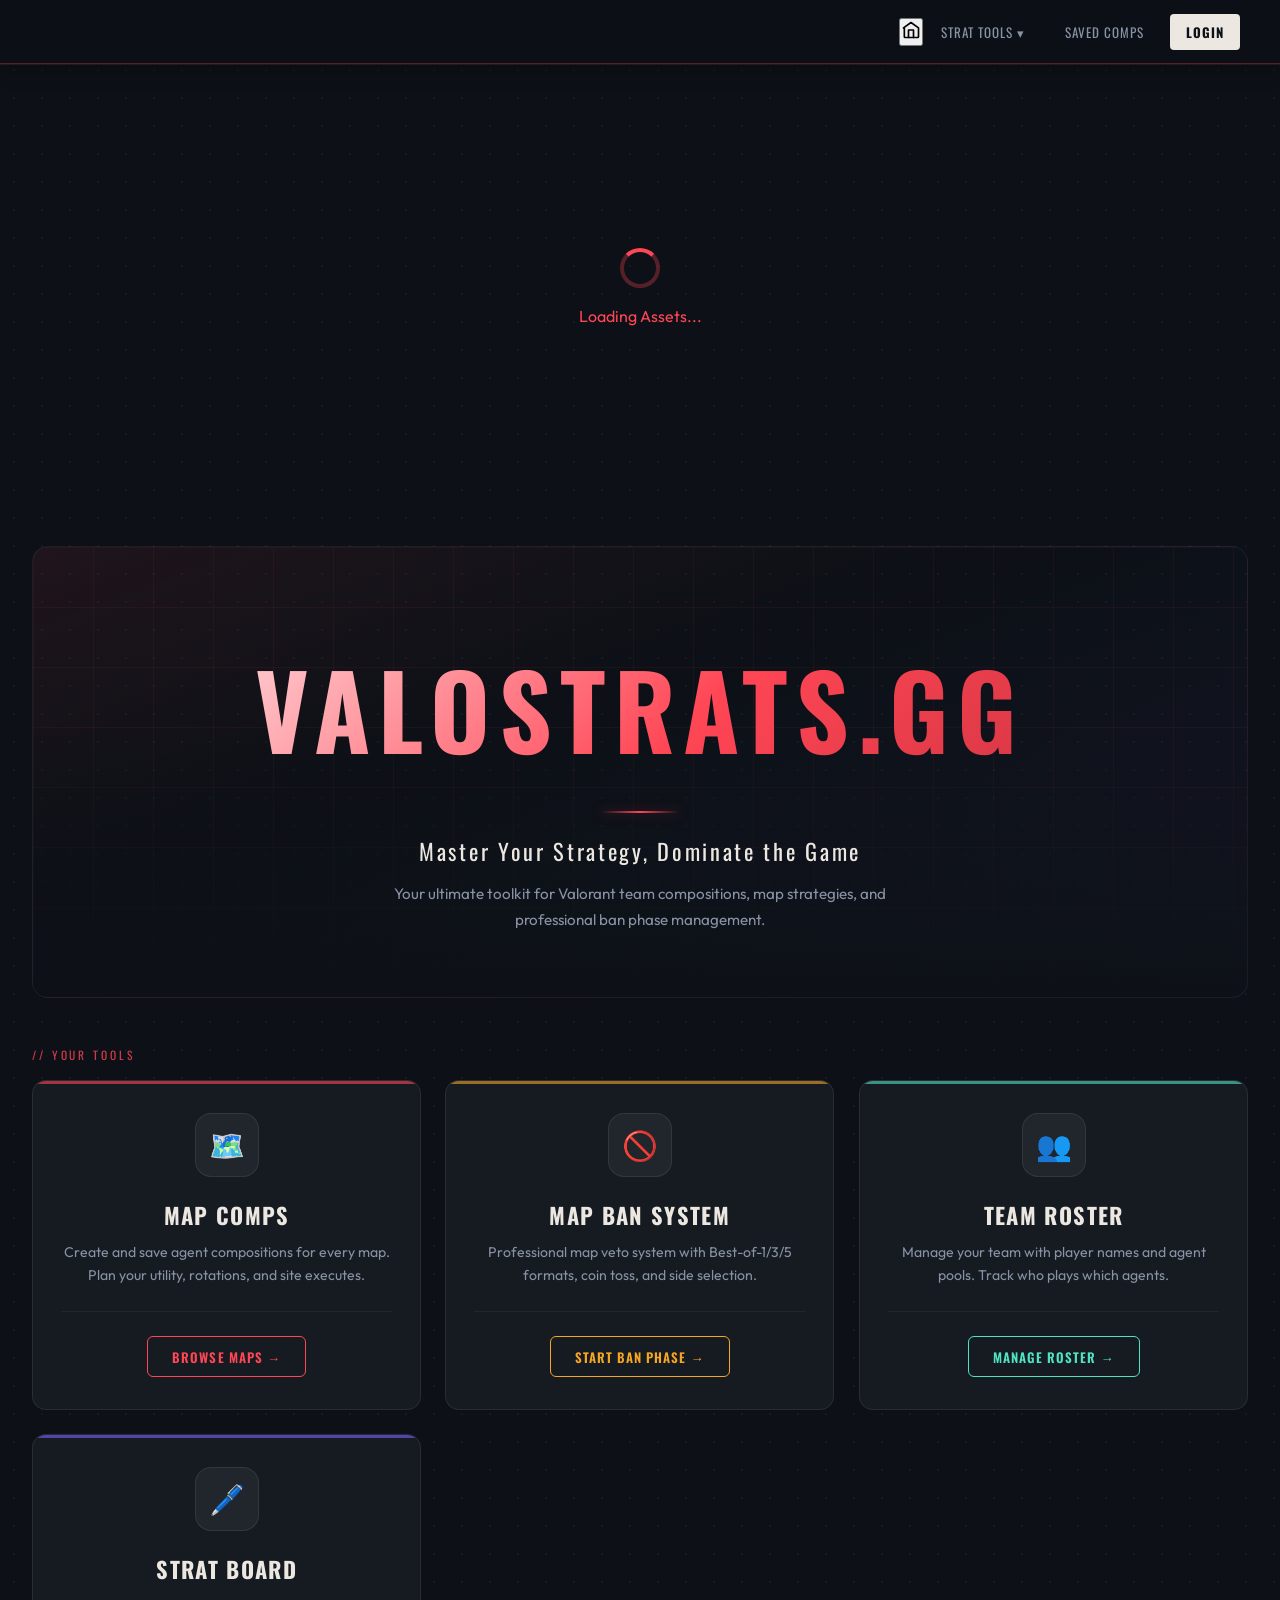
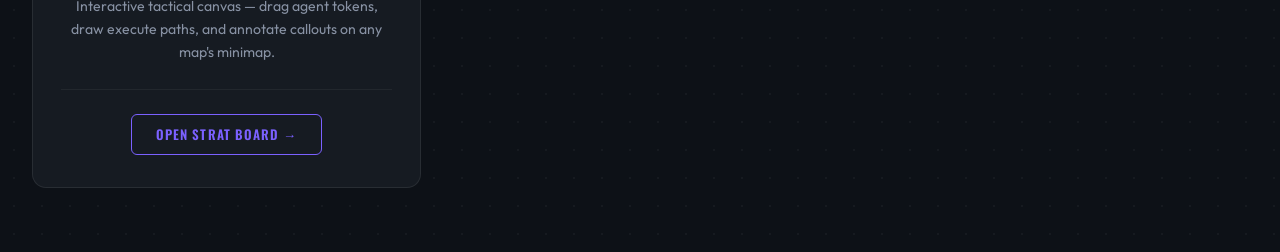
==== commit 8c3f6991: "feat: Implement a two-column split layout for the coin toss UI, featuring a larger coin and updated " ====
--- a/index.html
+++ b/index.html
@@ -25,6 +25,13 @@
 <body>
     <div id="app">
         <header class="app-header">
+            <!-- Home icon — left side -->
+            <button id="home-btn" class="home-btn" title="Home" onclick="switchView('home')">
+                <svg xmlns="http://www.w3.org/2000/svg" width="20" height="20" viewBox="0 0 24 24" fill="none" stroke="currentColor" stroke-width="2" stroke-linecap="round" stroke-linejoin="round">
+                    <path d="M3 9.5L12 3l9 6.5V20a1 1 0 0 1-1 1H5a1 1 0 0 1-1-1V9.5z"/>
+                    <polyline points="9 21 9 12 15 12 15 21"/>
+                </svg>
+            </button>
             <nav>
                 <div class="nav-dropdown">
                     <button class="nav-btn dropdown-toggle" id="strat-tools-btn">
@@ -310,30 +317,43 @@
 
                 <!-- Coin Toss Phase -->
                 <div id="mapban-cointoss" class="mapban-cointoss hidden">
-                    <h2>Coin Toss</h2>
-                    <div class="cointoss-container">
-                        <div class="coin" id="coin-flip">
-                            <div class="coin-side heads">HEADS</div>
-                            <div class="coin-side tails">TAILS</div>
-                        </div>
-                        <div class="cointoss-choice">
-                            <p>Which team calls it?</p>
-                            <button class="team-btn" id="call-team-a">Team A</button>
-                            <button class="team-btn" id="call-team-b">Team B</button>
-                        </div>
-                        <div class="cointoss-heads-tails hidden" id="heads-tails-choice">
-                            <p id="calling-team-text">Team A calls:</p>
-                            <button class="choice-btn" data-choice="heads">Heads</button>
-                            <button class="choice-btn" data-choice="tails">Tails</button>
-                        </div>
-                        <div class="cointoss-result hidden" id="cointoss-result">
-                            <p id="result-text"></p>
-                            <div class="turn-choice">
-                                <p id="winner-text">Winner chooses:</p>
-                                <button class="choice-btn" id="go-first">Go First</button>
-                                <button class="choice-btn" id="go-second">Go Second</button>
-                            </div>
-                        </div>
+                    <div class="cointoss-split">
+
+                        <!-- LEFT: Big coin -->
+                        <div class="cointoss-left">
+                            <div class="coin-stage">
+                                <div class="coin" id="coin-flip">
+                                    <div class="coin-side heads">HEADS</div>
+                                    <div class="coin-side tails">TAILS</div>
+                                </div>
+                            </div>
+                        </div>
+
+                        <!-- RIGHT: Controls -->
+                        <div class="cointoss-right">
+                            <h2>Coin Toss</h2>
+                            <p class="cointoss-subtitle">Decide who picks first</p>
+
+                            <div class="cointoss-choice">
+                                <p>Which team calls it?</p>
+                                <button class="team-btn" id="call-team-a">Team A</button>
+                                <button class="team-btn" id="call-team-b">Team B</button>
+                            </div>
+                            <div class="cointoss-heads-tails hidden" id="heads-tails-choice">
+                                <p id="calling-team-text">Team A calls:</p>
+                                <button class="choice-btn" data-choice="heads">Heads</button>
+                                <button class="choice-btn" data-choice="tails">Tails</button>
+                            </div>
+                            <div class="cointoss-result hidden" id="cointoss-result">
+                                <p id="result-text"></p>
+                                <div class="turn-choice">
+                                    <p id="winner-text">Winner chooses:</p>
+                                    <button class="choice-btn" id="go-first">Go First</button>
+                                    <button class="choice-btn" id="go-second">Go Second</button>
+                                </div>
+                            </div>
+                        </div>
+
                     </div>
                 </div>
 
@@ -504,5 +524,28 @@
     </div>
 
 
+<!-- Hero spotlight effect -->
+<script>
+(function () {
+    const hero = document.querySelector('.hero-section');
+    if (!hero) return;
+    let raf;
+    hero.addEventListener('mousemove', (e) => {
+        if (raf) cancelAnimationFrame(raf);
+        raf = requestAnimationFrame(() => {
+            const rect = hero.getBoundingClientRect();
+            const x = ((e.clientX - rect.left) / rect.width  * 100).toFixed(2);
+            const y = ((e.clientY - rect.top)  / rect.height * 100).toFixed(2);
+            hero.style.setProperty('--mx', x + '%');
+            hero.style.setProperty('--my', y + '%');
+        });
+    });
+    hero.addEventListener('mouseleave', () => {
+        // Smoothly drift back to centre
+        hero.style.setProperty('--mx', '50%');
+        hero.style.setProperty('--my', '50%');
+    });
+})();
+</script>
 </body>
 </html>
--- a/mapban-styles.css
+++ b/mapban-styles.css
@@ -1,202 +1,325 @@
 
 /* ========================================
-   MAP BAN SYSTEM STYLES
+   MAP BAN SYSTEM STYLES — Redesigned
    ======================================== */
 
-/* Setup Phase */
+/* ---- Setup Phase ---- */
 .mapban-setup {
+    max-width: 860px;
+    margin: 0 auto;
+    text-align: center;
+}
+
+.mapban-setup h2 {
+    font-size: clamp(1.8rem, 4vw, 2.5rem);
+    color: var(--text-primary);
+    margin-bottom: 0.5rem;
+    letter-spacing: 0.08em;
+}
+
+.mapban-setup .section-eyebrow {
+    margin-bottom: 2rem;
+}
+
+.setup-card {
+    background: var(--bg-secondary);
+    border-radius: 14px;
+    padding: 2rem 2.25rem;
+    margin-bottom: 1.5rem;
+    border: 1px solid var(--glass-border);
+    position: relative;
+    overflow: hidden;
+    text-align: left;
+}
+
+/* Left accent bar */
+.setup-card::before {
+    content: '';
+    position: absolute;
+    left: 0; top: 0; bottom: 0;
+    width: 3px;
+    background: var(--accent-red);
+    border-radius: 3px 0 0 3px;
+    opacity: 0.7;
+}
+
+.setup-card h3 {
+    font-size: 1.1rem;
+    letter-spacing: 0.1em;
+    margin-bottom: 1.5rem;
+    color: var(--text-secondary);
+    text-transform: uppercase;
+}
+
+/* ---- Ban-type buttons (Standard / Custom) ---- */
+.ban-type-options {
+    display: flex;
+    gap: 0.85rem;
+    justify-content: center;
+    flex-wrap: wrap;
+}
+
+.ban-type-btn {
+    background: transparent;
+    border: 1px solid var(--glass-border);
+    color: var(--text-secondary);
+    padding: 0.7rem 1.6rem;
+    border-radius: 8px;
+    cursor: pointer;
+    font-weight: 700;
+    font-family: var(--font-heading);
+    letter-spacing: 0.07em;
+    font-size: 0.9rem;
+    transition: border-color 0.2s, color 0.2s, background 0.2s;
+}
+
+.ban-type-btn:hover {
+    border-color: var(--accent-red);
+    color: var(--text-primary);
+    background: rgba(255, 70, 85, 0.06);
+}
+
+.ban-type-btn.active {
+    background: linear-gradient(135deg, rgba(255,70,85,0.25), rgba(199,48,61,0.15));
+    border-color: var(--accent-red);
+    color: var(--accent-red);
+    box-shadow: 0 0 16px rgba(255,70,85,0.2), inset 0 0 0 1px rgba(255,70,85,0.3);
+}
+
+/* ---- Best Of buttons ---- */
+.bestof-options {
+    display: flex;
+    gap: 0.85rem;
+    justify-content: center;
+    flex-wrap: wrap;
+}
+
+.bestof-btn {
+    background: transparent;
+    border: 1px solid var(--glass-border);
+    color: var(--text-secondary);
+    padding: 1.1rem 1.5rem;
+    border-radius: 10px;
+    cursor: pointer;
+    font-weight: 700;
+    font-family: var(--font-heading);
+    transition: border-color 0.2s, color 0.2s, background 0.2s, transform 0.2s;
+    display: flex;
+    flex-direction: column;
+    align-items: center;
+    gap: 0.3rem;
+    min-width: 110px;
+}
+
+.bestof-btn:hover {
+    border-color: var(--accent-red);
+    color: var(--text-primary);
+    background: rgba(255, 70, 85, 0.06);
+    transform: translateY(-3px);
+}
+
+.bestof-btn.active {
+    background: linear-gradient(135deg, rgba(255,70,85,0.25), rgba(199,48,61,0.15));
+    border-color: var(--accent-red);
+    color: var(--accent-red);
+    box-shadow: 0 0 20px rgba(255,70,85,0.2), inset 0 0 0 1px rgba(255,70,85,0.3);
+    transform: translateY(-2px);
+}
+
+.bestof-label {
+    font-size: 1.65rem;
+    font-weight: 900;
+    letter-spacing: 0.04em;
+}
+
+.bestof-desc {
+    font-size: 0.75rem;
+    opacity: 0.7;
+    font-weight: 400;
+    font-family: var(--font-body);
+    text-transform: none;
+    letter-spacing: 0;
+}
+
+/* ---- Custom map grid ---- */
+.custom-maps-grid {
+    display: grid;
+    grid-template-columns: repeat(auto-fill, minmax(180px, 1fr));
+    gap: 0.75rem;
+}
+
+.custom-map-checkbox {
+    background: rgba(0,0,0,0.25);
+    border: 1px solid var(--glass-border);
+    border-radius: 8px;
+    padding: 0.85rem;
+    cursor: pointer;
+    transition: border-color 0.2s, background 0.2s;
+    font-size: 0.88rem;
+    color: var(--text-secondary);
+    display: flex;
+    align-items: center;
+    gap: 0.5rem;
+}
+
+.custom-map-checkbox:hover {
+    border-color: var(--accent-red);
+    color: var(--text-primary);
+}
+
+.custom-map-checkbox.selected {
+    background: rgba(255, 70, 85, 0.12);
+    border-color: var(--accent-red);
+    color: var(--text-primary);
+}
+
+.custom-map-checkbox input {
+    accent-color: var(--accent-red);
+}
+
+/* ---- Team name inputs ---- */
+.team-inputs {
+    display: flex;
+    align-items: center;
+    justify-content: center;
+    gap: 2rem;
+}
+
+.team-inputs input {
+    flex: 1;
+    max-width: 280px;
+    padding: 0.85rem 1rem;
+    font-size: 1.1rem;
+    text-align: center;
+    background: rgba(0,0,0,0.3);
+    border: 1px solid var(--glass-border);
+    border-radius: 8px;
+    color: var(--text-primary);
+    font-family: var(--font-body);
+    transition: border-color 0.2s;
+}
+.team-inputs input:focus {
+    outline: none;
+    border-color: var(--accent-red);
+}
+
+.vs-text {
+    font-size: 1.75rem;
+    font-weight: 700;
+    color: var(--accent-red);
+    letter-spacing: 0.05em;
+}
+
+.large-btn {
+    padding: 0.9rem 3rem;
+    font-size: 1.1rem;
+    margin-top: 2rem;
+}
+
+/* ---- Coin Toss Phase ---- */
+.mapban-cointoss {
     max-width: 900px;
     margin: 0 auto;
-    text-align: center;
-}
-
-.mapban-setup h2 {
-    font-size: 2.5rem;
-    color: var(--accent-red);
-    margin-bottom: 2rem;
-}
-
-.setup-card {
+}
+
+/* Two-column split */
+.cointoss-split {
+    display: grid;
+    grid-template-columns: 1fr 1fr;
+    gap: 0;
+    border-radius: 16px;
+    overflow: hidden;
+    border: 1px solid var(--glass-border);
+    min-height: 420px;
+}
+
+/* LEFT panel — coin lives here */
+.cointoss-left {
     background: var(--bg-secondary);
-    border-radius: 12px;
-    padding: 2rem;
-    margin-bottom: 2rem;
-    border: 1px solid var(--glass-border);
-}
-
-.setup-card h3 {
-    font-size: 1.5rem;
+    background-image:
+        linear-gradient(rgba(255,215,0,0.03) 1px, transparent 1px),
+        linear-gradient(90deg, rgba(255,215,0,0.03) 1px, transparent 1px);
+    background-size: 36px 36px;
+    display: flex;
+    align-items: center;
+    justify-content: center;
+    padding: 3rem 2rem;
+    border-right: 1px solid var(--glass-border);
+    position: relative;
+}
+
+/* Ambient glow behind left panel */
+.cointoss-left::before {
+    content: '';
+    position: absolute;
+    inset: 0;
+    background: radial-gradient(circle 200px at 50% 50%, rgba(255,215,0,0.06), transparent 70%);
+    pointer-events: none;
+}
+
+/* RIGHT panel — controls */
+.cointoss-right {
+    background: var(--bg-primary);
+    padding: 2.5rem 2rem;
+    display: flex;
+    flex-direction: column;
+    justify-content: center;
+    gap: 0.5rem;
+}
+
+.cointoss-right h2 {
+    font-size: clamp(1.6rem, 3vw, 2.2rem);
+    color: var(--text-primary);
+    letter-spacing: 0.1em;
+    margin-bottom: 0.25rem;
+}
+
+.cointoss-subtitle {
+    font-size: 0.85rem;
+    color: var(--text-secondary);
+    letter-spacing: 0.05em;
     margin-bottom: 1.5rem;
-    color: var(--text-primary);
-}
-
-.ban-type-options {
-    display: flex;
-    gap: 1rem;
-    justify-content: center;
-    flex-wrap: wrap;
-}
-
-.ban-type-btn {
-    background: rgba(0,0,0,0.3);
-    border: 2px solid var(--glass-border);
-    color: var(--text-secondary);
-    padding: 1rem 2rem;
-    border-radius: 8px;
-    cursor: pointer;
-    font-weight: 700;
-    transition: all 0.3s;
-}
-
-.ban-type-btn:hover {
-    border-color: var(--accent-red);
-    color: var(--text-primary);
-}
-
-.ban-type-btn.active {
-    background: var(--accent-red);
-    border-color: var(--accent-red);
-    color: white;
-}
-
-/* Best Of Selection */
-.bestof-options {
-    display: flex;
-    gap: 1rem;
-    justify-content: center;
-    flex-wrap: wrap;
-}
-
-.bestof-btn {
-    background: rgba(0,0,0,0.3);
-    border: 2px solid var(--glass-border);
-    color: var(--text-secondary);
-    padding: 1.25rem 1.75rem;
-    border-radius: 8px;
-    cursor: pointer;
-    font-weight: 700;
-    transition: all 0.3s;
-    display: flex;
-    flex-direction: column;
-    align-items: center;
-    gap: 0.5rem;
-    min-width: 120px;
-}
-
-.bestof-btn:hover {
-    border-color: var(--accent-red);
-    color: var(--text-primary);
-    transform: translateY(-3px);
-}
-
-.bestof-btn.active {
-    background: var(--accent-red);
-    border-color: var(--accent-red);
-    color: white;
-}
-
-.bestof-label {
-    font-size: 1.5rem;
-    font-weight: 900;
-}
-
-.bestof-desc {
-    font-size: 0.85rem;
-    opacity: 0.8;
-    font-weight: 400;
-}
-
-.custom-maps-grid {
-    display: grid;
-    grid-template-columns: repeat(auto-fill, minmax(200px, 1fr));
-    gap: 1rem;
-}
-
-.custom-map-checkbox {
-    background: rgba(0,0,0,0.3);
-    border: 2px solid var(--glass-border);
-    border-radius: 8px;
-    padding: 1rem;
-    cursor: pointer;
-    transition: border-color 0.3s, background 0.3s;
-}
-
-.custom-map-checkbox:hover {
-    border-color: var(--accent-red);
-}
-
-.custom-map-checkbox.selected {
-    background: rgba(255, 70, 85, 0.2);
-    border-color: var(--accent-red);
-}
-
-.custom-map-checkbox input {
-    margin-right: 0.5rem;
-}
-
-.team-inputs {
-    display: flex;
-    align-items: center;
-    justify-content: center;
-    gap: 2rem;
-}
-
-.team-inputs input {
-    flex: 1;
-    max-width: 300px;
-    padding: 1rem;
-    font-size: 1.25rem;
-    text-align: center;
-}
-
-.vs-text {
-    font-size: 2rem;
-    font-weight: 700;
-    color: var(--accent-red);
-}
-
-.large-btn {
-    padding: 1rem 3rem;
-    font-size: 1.25rem;
-    margin-top: 2rem;
-}
-
-/* Coin Toss Phase */
-.mapban-cointoss {
-    max-width: 700px;
-    margin: 0 auto;
-    text-align: center;
-}
-
-.mapban-cointoss h2 {
-    font-size: 2.5rem;
-    color: var(--accent-red);
-    margin-bottom: 2rem;
-}
-
-.cointoss-container {
-    background: var(--bg-secondary);
-    border-radius: 12px;
-    padding: 3rem;
-    border: 1px solid var(--glass-border);
-}
-
+    padding-bottom: 1.5rem;
+    border-bottom: 1px solid var(--border-subtle);
+}
+
+/* Coin — 240px, fills left panel nicely */
 .coin {
-    width: 120px;
-    height: 120px;
-    margin: 0 auto 2rem;
+    width: 240px;
+    height: 240px;
     position: relative;
     transform-style: preserve-3d;
-    transition: transform 0.6s;
-}
-
+    border-radius: 50%;
+    box-shadow:
+        0 0 0 4px rgba(255,215,0,0.2),
+        0 0 32px rgba(255,215,0,0.15),
+        0 16px 48px rgba(0,0,0,0.5);
+    /* will-change tells browser to composite this on its own layer */
+    will-change: transform;
+    transition: transform 0.5s cubic-bezier(0.34, 1.56, 0.64, 1);
+}
+
+/* coin-stage just centers within the left panel */
+.coin-stage {
+    display: flex;
+    align-items: center;
+    justify-content: center;
+    position: relative;
+    z-index: 1;
+}
+
+/* GPU-only animation — NO filter, NO blur */
 .coin.flipping {
-    animation: coinFlip 1s ease-in-out;
+    animation: coinFlip 0.95s cubic-bezier(0.22, 1, 0.36, 1) both;
 }
 
 @keyframes coinFlip {
-    0% { transform: rotateY(0deg); }
-    100% { transform: rotateY(1800deg); }
+    0%   { transform: rotateY(0deg)    rotateZ(0deg);  }
+    20%  { transform: rotateY(720deg)  rotateZ(-3deg); }
+    50%  { transform: rotateY(1980deg) rotateZ(2deg);  }
+    80%  { transform: rotateY(2700deg) rotateZ(-1deg); }
+    92%  { transform: rotateY(2840deg) rotateZ(0.5deg);}
+    100% { transform: rotateY(2880deg) rotateZ(0deg);  }
 }
 
 .coin-side {
@@ -207,51 +330,60 @@
     display: flex;
     align-items: center;
     justify-content: center;
-    font-size: 1.5rem;
-    font-weight: 700;
+    font-size: 1.8rem;
+    font-weight: 700;
+    font-family: var(--font-heading);
+    letter-spacing: 0.1em;
     backface-visibility: hidden;
 }
 
 .coin-side.heads {
-    background: linear-gradient(135deg, #FFD700, #FFA500);
-    color: #000;
+    background: linear-gradient(135deg, #f5d060, #e8a000, #c87000);
+    color: #3a2000;
+    box-shadow: inset 0 3px 8px rgba(255,255,255,0.35);
 }
 
 .coin-side.tails {
-    background: linear-gradient(135deg, #C0C0C0, #808080);
-    color: #000;
+    background: linear-gradient(135deg, #d0d8e0, #8898aa, #5a6a7a);
+    color: #1a2030;
     transform: rotateY(180deg);
+    box-shadow: inset 0 3px 8px rgba(255,255,255,0.2);
 }
 
 .cointoss-choice, .cointoss-heads-tails, .cointoss-result {
-    margin-top: 2rem;
-}
+    margin-top: 1rem;
+}
+
 
 .cointoss-choice p, .cointoss-heads-tails p, .cointoss-result p {
-    font-size: 1.25rem;
+    font-size: 1.1rem;
     margin-bottom: 1rem;
+    color: var(--text-secondary);
 }
 
 .team-btn, .choice-btn {
-    background: var(--bg-primary);
-    border: 2px solid var(--accent-red);
-    color: var(--text-primary);
-    padding: 1rem 2rem;
-    margin: 0 0.5rem;
+    background: transparent;
+    border: 1px solid var(--accent-red);
+    color: var(--text-primary);
+    padding: 0.8rem 1.75rem;
+    margin: 0 0.4rem;
     border-radius: 8px;
     cursor: pointer;
     font-weight: 700;
-    transition: all 0.3s;
+    font-family: var(--font-heading);
+    letter-spacing: 0.06em;
+    transition: background 0.2s, color 0.2s, box-shadow 0.2s;
 }
 
 .team-btn:hover, .choice-btn:hover {
     background: var(--accent-red);
-    transform: scale(1.05);
-}
-
-/* Ban/Pick Phase */
+    color: #fff;
+    box-shadow: 0 4px 16px rgba(255,70,85,0.3);
+}
+
+/* ---- Ban / Pick Phase ---- */
 .mapban-phase {
-    padding: 2rem;
+    padding: 1.5rem 2rem;
 }
 
 .mapban-header {
@@ -260,97 +392,92 @@
     align-items: center;
     margin-bottom: 2rem;
     padding-bottom: 1rem;
-    border-bottom: 2px solid var(--accent-red);
+    /* Gradient underline matching site header */
+    border-bottom: none;
+    box-shadow: 0 1px 0 rgba(255,70,85,0.25);
 }
 
 .mapban-header h2 {
-    font-size: 2rem;
+    font-size: 1.6rem;
     color: var(--accent-red);
+    letter-spacing: 0.1em;
 }
 
 .turn-indicator {
-    font-size: 1.5rem;
-    font-weight: 700;
-    color: var(--text-primary);
+    font-size: 1.2rem;
+    font-weight: 700;
+    color: var(--text-secondary);
+    font-family: var(--font-heading);
+    letter-spacing: 0.08em;
 }
 
 .turn-indicator span {
     color: var(--accent-red);
-}
-
+    animation: teamPulse 1.5s ease-in-out infinite;
+}
+
+@keyframes teamPulse {
+    0%, 100% { opacity: 1; }
+    50%       { opacity: 0.6; }
+}
+
+/* ---- Map grid during ban phase ---- */
 .mapban-maps-grid {
     display: grid;
-    grid-template-columns: repeat(5, 1fr); /* Fixed 5 columns for uniform layout */
-    gap: 1.5rem;
-    margin-bottom: 3rem;
-}
-
-/* For smaller screens, adjust to 4 columns */
-@media (max-width: 1400px) {
-    .mapban-maps-grid {
-        grid-template-columns: repeat(4, 1fr);
-    }
-}
-
-/* For tablets, adjust to 3 columns */
-@media (max-width: 1024px) {
-    .mapban-maps-grid {
-        grid-template-columns: repeat(3, 1fr);
-    }
-}
-
-/* For mobile, adjust to 2 columns */
-@media (max-width: 640px) {
-    .mapban-maps-grid {
-        grid-template-columns: repeat(2, 1fr);
-        gap: 1rem;
-    }
-}
+    grid-template-columns: repeat(5, 1fr);
+    gap: 1.25rem;
+    margin-bottom: 2.5rem;
+}
+
+@media (max-width: 1400px) { .mapban-maps-grid { grid-template-columns: repeat(4, 1fr); } }
+@media (max-width: 1024px) { .mapban-maps-grid { grid-template-columns: repeat(3, 1fr); } }
+@media (max-width: 640px)  { .mapban-maps-grid { grid-template-columns: repeat(2, 1fr); gap: 0.85rem; } }
 
 .mapban-card {
     position: relative;
     background: var(--bg-secondary);
     border-radius: 12px;
     overflow: hidden;
-    border: 3px solid transparent;
+    border: 1px solid var(--glass-border);
     cursor: pointer;
-    transition: transform 0.3s, border-color 0.3s, box-shadow 0.3s;
-    aspect-ratio: 16 / 11; /* Fixed aspect ratio for uniform cards */
+    transition: transform 0.3s cubic-bezier(0.25, 0.8, 0.25, 1),
+                border-color 0.25s, box-shadow 0.25s;
+    aspect-ratio: 16 / 11;
     display: flex;
     flex-direction: column;
 }
 
 .mapban-card:hover:not(.banned):not(.picked) {
-    transform: translateY(-5px);
-    border-color: var(--accent-red);
-    box-shadow: 0 10px 20px rgba(255, 70, 85, 0.3);
+    transform: translateY(-6px);
+    border-color: var(--accent-red);
+    box-shadow: 0 12px 28px rgba(0,0,0,0.4), 0 0 0 1px var(--accent-red);
 }
 
 .mapban-card img {
     width: 100%;
     height: 100%;
     object-fit: cover;
-    transition: filter 0.3s;
+    transition: filter 0.35s, transform 0.35s;
 }
 
 .mapban-card.banned img {
-    filter: grayscale(100%) brightness(0.4);
+    filter: grayscale(100%) brightness(0.3) contrast(1.1);
 }
 
 .mapban-card.picked img {
-    filter: brightness(1.2);
-}
-
+    filter: brightness(1.1) saturate(1.2);
+}
+
+/* ---- Ban / Pick overlay ---- */
 .mapban-card-overlay {
     position: absolute;
-    top: 0;
-    left: 0;
-    width: 100%;
-    height: 100%;
-    display: flex;
-    align-items: center;
-    justify-content: center;
-    background: rgba(0, 0, 0, 0.7);
+    inset: 0;
+    display: flex;
+    flex-direction: column;
+    align-items: center;
+    justify-content: center;
+    gap: 0.5rem;
+    background: rgba(0, 0, 0, 0.72);
     opacity: 0;
     transition: opacity 0.3s;
 }
@@ -360,87 +487,128 @@
     opacity: 1;
 }
 
+/* Styled ✕ for banned */
 .ban-x {
-    font-size: 6rem;
-    color: #ff0000;
+    font-size: 3rem;
     font-weight: 900;
-    animation: popIn 0.5s cubic-bezier(0.68, -0.55, 0.265, 1.55);
+    color: var(--accent-red);
+    text-shadow: 0 0 20px rgba(255, 70, 85, 0.7);
+    line-height: 1;
+    animation: popIn 0.45s cubic-bezier(0.68, -0.55, 0.265, 1.55);
+}
+
+/* Styled ✓ for picked */
+.pick-check {
+    font-size: 3rem;
+    color: #50e3c2;
+    text-shadow: 0 0 20px rgba(80, 227, 194, 0.7);
+    line-height: 1;
+    animation: popIn 0.45s cubic-bezier(0.68, -0.55, 0.265, 1.55);
 }
 
 @keyframes popIn {
-    0% { transform: scale(0) rotate(0deg); }
-    50% { transform: scale(1.2) rotate(180deg); }
-    100% { transform: scale(1) rotate(360deg); }
-}
-
-.pick-check {
-    font-size: 5rem;
-    color: #00ff00;
-    animation: popIn 0.5s cubic-bezier(0.68, -0.55, 0.265, 1.55);
+    0%   { transform: scale(0) rotate(0deg);   opacity: 0; }
+    60%  { transform: scale(1.2) rotate(15deg); opacity: 1; }
+    100% { transform: scale(1) rotate(0deg);   opacity: 1; }
 }
 
 .mapban-card.picked {
-    border-color: #00ff00;
-    box-shadow: 0 0 20px rgba(0, 255, 0, 0.5);
+    border-color: #50e3c2;
+    box-shadow: 0 0 24px rgba(80, 227, 194, 0.25), 0 0 0 1px #50e3c2;
 }
 
 .mapban-card.banned {
-    border-color: #ff0000;
+    border-color: var(--accent-red);
+    box-shadow: 0 0 12px rgba(255, 70, 85, 0.15);
 }
 
 .mapban-card-name {
-    padding: 0.75rem;
+    padding: 0.65rem 0.85rem;
     text-align: center;
-    font-size: 1rem;
-    font-weight: 700;
-    background: linear-gradient(180deg, rgba(0,0,0,0) 0%, rgba(0,0,0,0.9) 100%);
+    font-size: 0.9rem;
+    font-weight: 700;
+    font-family: var(--font-heading);
+    letter-spacing: 0.07em;
+    background: linear-gradient(180deg, transparent 0%, rgba(0,0,0,0.88) 100%);
     position: absolute;
     bottom: 0;
     width: 100%;
 }
 
 .mapban-card.picked .mapban-card-name {
-    background: linear-gradient(180deg, rgba(0,255,0,0.2) 0%, rgba(0,100,0,0.9) 100%);
-}
-
+    background: linear-gradient(180deg, transparent 0%, rgba(30, 80, 70, 0.9) 100%);
+    color: #a0f0e0;
+}
+
+.mapban-card.banned .mapban-card-name {
+    background: linear-gradient(180deg, transparent 0%, rgba(80, 15, 15, 0.9) 100%);
+    color: rgba(255,120,120,0.8);
+}
+
+/* ---- Side badge ---- */
 .side-badge {
     position: absolute;
-    top: 10px;
-    right: 10px;
-    background: rgba(0, 0, 0, 0.8);
-    padding: 0.5rem 1rem;
-    border-radius: 6px;
-    font-weight: 700;
-    font-size: 0.9rem;
+    top: 8px;
+    right: 8px;
+    background: rgba(0, 0, 0, 0.75);
+    backdrop-filter: blur(4px);
+    padding: 0.3rem 0.7rem;
+    border-radius: 5px;
+    font-weight: 700;
+    font-size: 0.75rem;
+    font-family: var(--font-heading);
+    letter-spacing: 0.06em;
 }
 
 .side-badge.attack {
-    color: #ff6b6b;
-    border: 2px solid #ff6b6b;
+    color: var(--accent-red);
+    border: 1px solid rgba(255, 70, 85, 0.5);
 }
 
 .side-badge.defense {
-    color: #4ecdc4;
-    border: 2px solid #4ecdc4;
-}
-
-/* Ban Summary */
+    color: #50e3c2;
+    border: 1px solid rgba(80, 227, 194, 0.5);
+}
+
+/* ---- Ban Summary / Results ---- */
 .ban-summary {
     display: grid;
     grid-template-columns: 1fr 1fr;
-    gap: 2rem;
+    gap: 1.5rem;
 }
 
 .team-summary {
     background: var(--bg-secondary);
     padding: 1.5rem;
-    border-radius: 12px;
-    border: 1px solid var(--glass-border);
+    border-radius: 14px;
+    border: 1px solid var(--glass-border);
+    position: relative;
+    overflow: hidden;
+}
+
+/* Team-coloured top border */
+.team-summary:first-child::before {
+    content: '';
+    position: absolute;
+    top: 0; left: 0; right: 0;
+    height: 3px;
+    background: var(--accent-red);
+    border-radius: 14px 14px 0 0;
+}
+
+.team-summary:last-child::before {
+    content: '';
+    position: absolute;
+    top: 0; left: 0; right: 0;
+    height: 3px;
+    background: #50e3c2;
+    border-radius: 14px 14px 0 0;
 }
 
 .team-summary h4 {
-    font-size: 1.5rem;
-    color: var(--accent-red);
+    font-size: 1.3rem;
+    letter-spacing: 0.08em;
+    color: var(--text-primary);
     margin-bottom: 1rem;
     text-align: center;
 }
@@ -450,36 +618,58 @@
 }
 
 .bans-list::before {
-    content: '🚫 Bans:';
+    content: '✕ BANNED';
     display: block;
+    font-family: var(--font-heading);
+    font-size: 0.7rem;
+    letter-spacing: 0.15em;
     font-weight: 700;
     margin-bottom: 0.5rem;
-    color: #ff4444;
+    color: var(--accent-red);
+    opacity: 0.8;
 }
 
 .picks-list::before {
-    content: '✅ Picks:';
+    content: '✓ PICKED';
     display: block;
+    font-family: var(--font-heading);
+    font-size: 0.7rem;
+    letter-spacing: 0.15em;
     font-weight: 700;
     margin-bottom: 0.5rem;
-    color: #44ff44;
+    color: #50e3c2;
+    opacity: 0.8;
 }
 
 .summary-item {
-    padding: 0.5rem;
-    margin: 0.25rem 0;
-    background: rgba(0,0,0,0.3);
-    border-radius: 4px;
-}
-
-/* Side Selection Modal */
+    padding: 0.4rem 0.75rem;
+    margin: 0.3rem 0;
+    border-radius: 6px;
+    font-size: 0.88rem;
+    display: flex;
+    align-items: center;
+    gap: 0.5rem;
+}
+
+.bans-list .summary-item {
+    background: rgba(255, 70, 85, 0.08);
+    border: 1px solid rgba(255, 70, 85, 0.15);
+    color: var(--text-secondary);
+}
+
+.picks-list .summary-item {
+    background: rgba(80, 227, 194, 0.08);
+    border: 1px solid rgba(80, 227, 194, 0.15);
+    color: var(--text-secondary);
+}
+
+/* ---- Side Selection Modal ---- */
 .modal {
     position: fixed;
-    top: 0;
-    left: 0;
-    width: 100%;
-    height: 100%;
-    background: rgba(0, 0, 0, 0.9);
+    inset: 0;
+    background: rgba(0, 0, 0, 0.82);
+    backdrop-filter: blur(8px);
+    -webkit-backdrop-filter: blur(8px);
     display: flex;
     align-items: center;
     justify-content: center;
@@ -488,56 +678,89 @@
 
 .modal-content {
     background: var(--bg-secondary);
-    padding: 3rem;
-    border-radius: 16px;
-    border: 2px solid var(--accent-red);
+    padding: 2.5rem;
+    border-radius: 18px;
+    border: 1px solid var(--glass-border);
     text-align: center;
-    animation: modalSlideIn 0.3s ease-out;
+    animation: modalSlideIn 0.3s cubic-bezier(0.16, 1, 0.3, 1);
+    max-width: 480px;
+    width: 90%;
+    box-shadow: 0 32px 64px rgba(0,0,0,0.5);
 }
 
 @keyframes modalSlideIn {
-    from { transform: translateY(-50px); opacity: 0; }
-    to { transform: translateY(0); opacity: 1; }
+    from { transform: translateY(-24px) scale(0.97); opacity: 0; }
+    to   { transform: translateY(0)     scale(1);    opacity: 1; }
 }
 
 .modal-content h3 {
-    font-size: 1.75rem;
+    font-size: 1.5rem;
+    letter-spacing: 0.08em;
+    margin-bottom: 0.5rem;
+    color: var(--text-primary);
+}
+
+.modal-content p {
+    color: var(--text-secondary);
+    font-size: 0.9rem;
     margin-bottom: 2rem;
-    color: var(--text-primary);
 }
 
 .side-buttons {
     display: flex;
-    gap: 2rem;
+    gap: 1.25rem;
 }
 
 .side-btn {
     flex: 1;
-    padding: 2rem;
-    font-size: 1.5rem;
+    padding: 1.5rem 1rem;
+    font-size: 1.2rem;
+    font-family: var(--font-heading);
+    letter-spacing: 0.08em;
     border-radius: 12px;
-    border: 3px solid transparent;
+    border: 1px solid transparent;
     cursor: pointer;
     font-weight: 700;
-    transition: all 0.3s;
+    transition: transform 0.2s, box-shadow 0.2s;
 }
 
 .attack-btn {
-    background: linear-gradient(135deg, #ff6b6b, #ff4444);
+    background: linear-gradient(135deg, rgba(255,70,85,0.8), rgba(180,30,45,0.9));
     color: white;
+    border-color: rgba(255,70,85,0.4);
 }
 
 .attack-btn:hover {
-    transform: scale(1.05);
-    box-shadow: 0 10px 30px rgba(255, 68, 68, 0.5);
+    transform: translateY(-3px);
+    box-shadow: 0 12px 32px rgba(255, 70, 85, 0.4);
 }
 
 .defense-btn {
-    background: linear-gradient(135deg, #4ecdc4, #2a9d8f);
+    background: linear-gradient(135deg, rgba(80,227,194,0.75), rgba(30,140,120,0.85));
+    color: #0a2520;
+    border-color: rgba(80,227,194,0.4);
+}
+
+.defense-btn:hover {
+    transform: translateY(-3px);
+    box-shadow: 0 12px 32px rgba(80, 227, 194, 0.35);
+}
+
+/* ---- primary-btn (shared) ---- */
+.primary-btn {
+    background: var(--accent-red);
     color: white;
-}
-
-.defense-btn:hover {
-    transform: scale(1.05);
-    box-shadow: 0 10px 30px rgba(78, 205, 196, 0.5);
-}
+    border: none;
+    padding: 0.65rem 1.75rem;
+    border-radius: 8px;
+    cursor: pointer;
+    font-weight: 700;
+    font-family: var(--font-heading);
+    letter-spacing: 0.06em;
+    transition: background 0.2s, box-shadow 0.2s;
+}
+
+.primary-btn:hover {
+    background: var(--accent-dark-red);
+    box-shadow: 0 4px 16px rgba(255,70,85,0.35);
+}
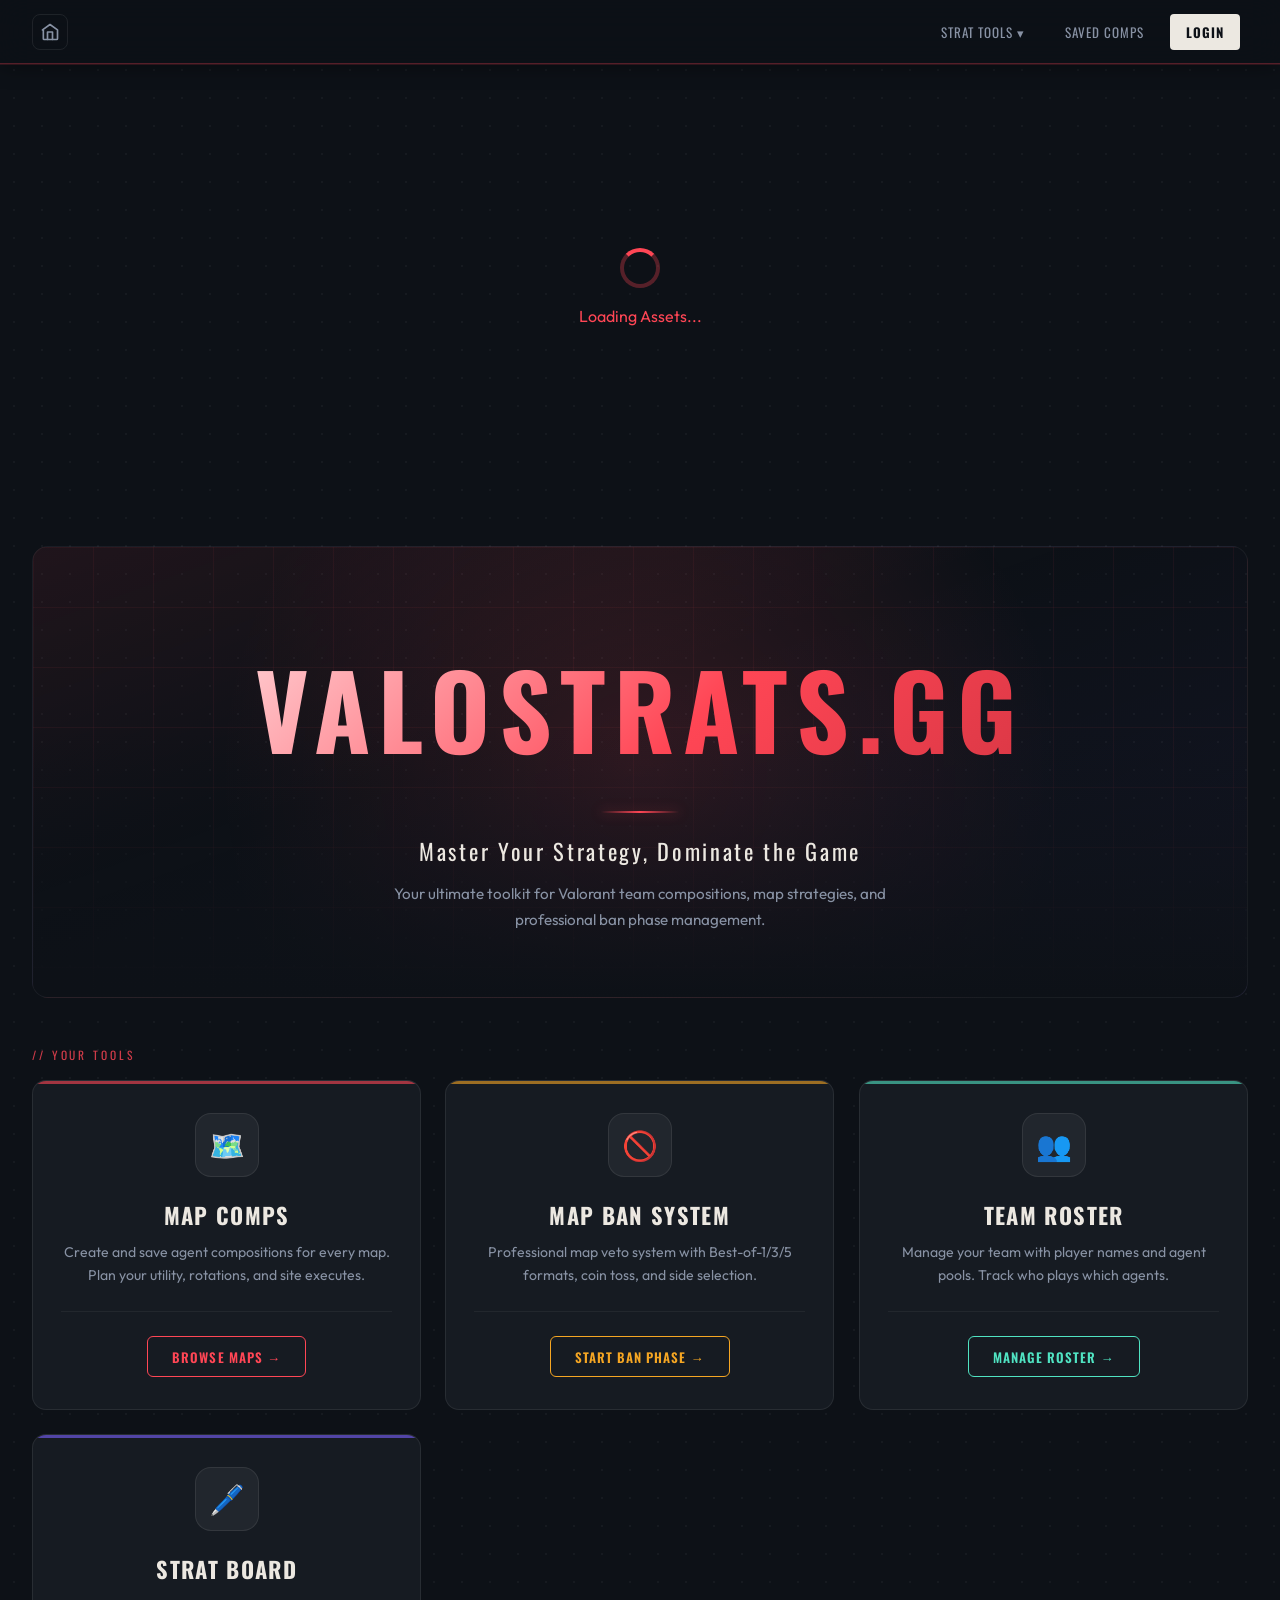
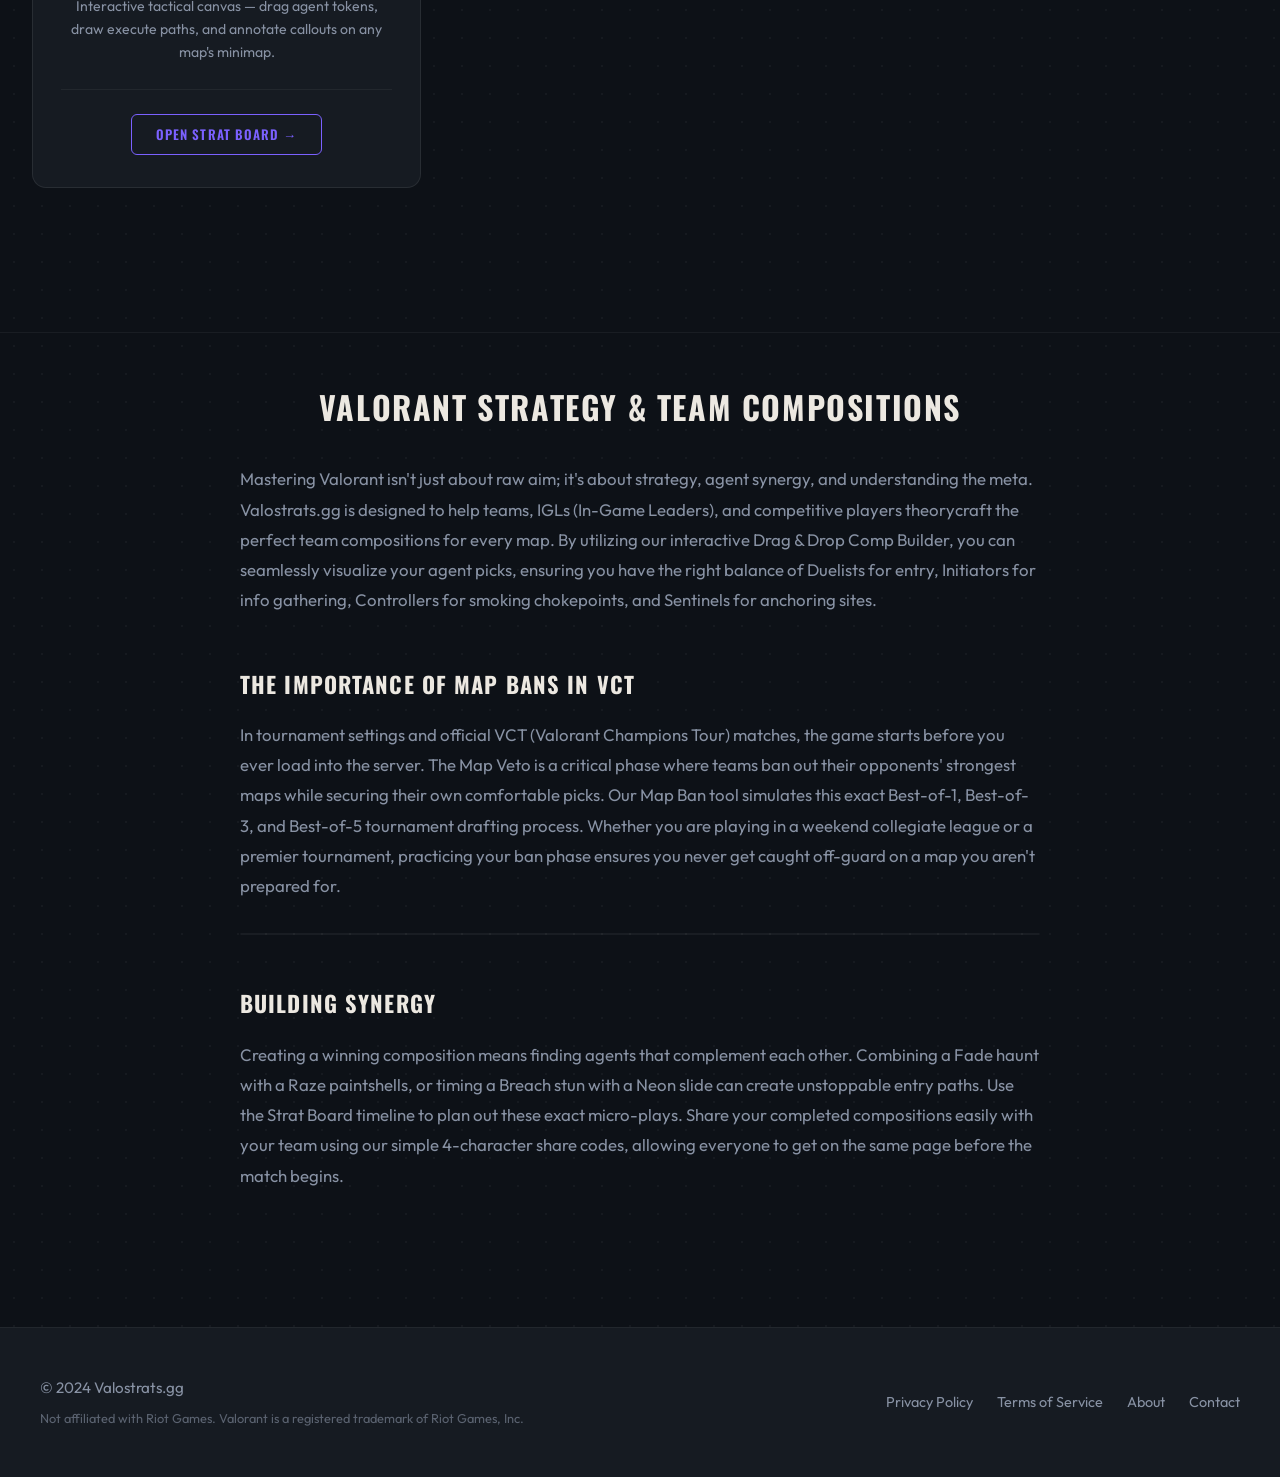
==== commit 892cfb89: "feat: add About, Privacy Policy, and Terms of Service pages with corresponding navigation and stylin" ====
--- a/index.html
+++ b/index.html
@@ -367,22 +367,14 @@
                         <button id="reset-ban-btn" class="icon-btn">Reset</button>
                     </div>
 
+                    <div id="draft-tracker" class="draft-tracker">
+                        <!-- Draft slots injected by JS based on BO format (BO1/BO3/BO5) -->
+                    </div>
+
                     <div id="mapban-maps-grid" class="mapban-maps-grid">
                         <!-- Map ban cards injected here -->
                     </div>
 
-                    <div class="ban-summary">
-                        <div class="team-summary">
-                            <h4 id="summary-team-a">Team A</h4>
-                            <div id="team-a-bans" class="bans-list"></div>
-                            <div id="team-a-picks" class="picks-list"></div>
-                        </div>
-                        <div class="team-summary">
-                            <h4 id="summary-team-b">Team B</h4>
-                            <div id="team-b-bans" class="bans-list"></div>
-                            <div id="team-b-picks" class="picks-list"></div>
-                        </div>
-                    </div>
                 </div>
 
                 <!-- Side Selection Modal -->
@@ -433,8 +425,51 @@
                     <!-- Saved comps list -->
                 </div>
             </section>
+            
+            <!-- SEO Text Section for AdSense Content Requirements -->
+            <section class="seo-content-section">
+                <h2>Valorant Strategy & Team Compositions</h2>
+                <div class="seo-text-block">
+                    <p>Mastering Valorant isn't just about raw aim; it's about strategy, agent synergy, and understanding the meta. Valostrats.gg is designed to help teams, IGLs (In-Game Leaders), and competitive players theorycraft the perfect team compositions for every map. By utilizing our interactive Drag & Drop Comp Builder, you can seamlessly visualize your agent picks, ensuring you have the right balance of Duelists for entry, Initiators for info gathering, Controllers for smoking chokepoints, and Sentinels for anchoring sites.</p>
+                    
+                    <h3>The Importance of Map Bans in VCT</h3>
+                    <p>In tournament settings and official VCT (Valorant Champions Tour) matches, the game starts before you ever load into the server. The Map Veto is a critical phase where teams ban out their opponents' strongest maps while securing their own comfortable picks. Our Map Ban tool simulates this exact Best-of-1, Best-of-3, and Best-of-5 tournament drafting process. Whether you are playing in a weekend collegiate league or a premier tournament, practicing your ban phase ensures you never get caught off-guard on a map you aren't prepared for.</p>
+                    
+                    <!-- Ad unit wrapped in text -->
+                    <div style="margin: 2rem 0; background: var(--surface-2); border-radius: 8px; border: 1px solid var(--border-subtle); overflow: hidden;">
+                        <ins class="adsbygoogle"
+                             style="display:block"
+                             data-ad-client="ca-pub-XXXXXXXXXXXXXXXX"
+                             data-ad-slot="auto"
+                             data-ad-format="auto"
+                             data-full-width-responsive="true"></ins>
+                        <script>
+                             (adsbygoogle = window.adsbygoogle || []).push({});
+                        </script>
+                    </div>
+
+                    <h3>Building Synergy</h3>
+                    <p>Creating a winning composition means finding agents that complement each other. Combining a Fade haunt with a Raze paintshells, or timing a Breach stun with a Neon slide can create unstoppable entry paths. Use the Strat Board timeline to plan out these exact micro-plays. Share your completed compositions easily with your team using our simple 4-character share codes, allowing everyone to get on the same page before the match begins.</p>
+                </div>
+            </section>
         </main>
         
+        <!-- Standard Footer -->
+        <footer class="site-footer">
+            <div class="footer-content">
+                <div class="footer-left">
+                    <p>&copy; 2024 Valostrats.gg</p>
+                    <p class="footer-disclaimer">Not affiliated with Riot Games. Valorant is a registered trademark of Riot Games, Inc.</p>
+                </div>
+                <div class="footer-right">
+                    <a href="privacy.html">Privacy Policy</a>
+                    <a href="terms.html">Terms of Service</a>
+                    <a href="about.html">About</a>
+                    <a href="mailto:wahed1905@gmail.com">Contact</a>
+                </div>
+            </div>
+        </footer>
+
         <!-- Agent Selector Modal -->
         <div id="agent-selector-modal" class="modal hidden">
             <div class="modal-content agent-selector-content">
--- a/styles.css
+++ b/styles.css
@@ -69,15 +69,35 @@
     border-bottom: 1px solid rgba(255, 70, 85, 0.3);
     padding: 0.85rem 2rem;
     display: flex;
-    justify-content: flex-end;
+    justify-content: space-between;
     align-items: center;
     backdrop-filter: blur(16px);
     -webkit-backdrop-filter: blur(16px);
     position: sticky;
     top: 0;
     z-index: 100;
-    /* Subtle red gradient underline */
     box-shadow: 0 1px 0 rgba(255,70,85,0.15), 0 2px 20px rgba(0,0,0,0.4);
+}
+
+/* Home icon button */
+.home-btn {
+    background: transparent;
+    border: 1px solid var(--glass-border);
+    border-radius: 8px;
+    color: var(--text-secondary);
+    display: flex;
+    align-items: center;
+    justify-content: center;
+    width: 36px;
+    height: 36px;
+    cursor: pointer;
+    transition: color 0.2s, border-color 0.2s, background 0.2s;
+    flex-shrink: 0;
+}
+.home-btn:hover {
+    color: var(--accent-red);
+    border-color: rgba(255, 70, 85, 0.5);
+    background: rgba(255, 70, 85, 0.08);
 }
 
 .nav-btn {
@@ -214,6 +234,13 @@
     text-align: center;
     padding: 5rem 2rem 4rem;
     background:
+        /* Mouse-tracking spotlight — updated by JS */
+        radial-gradient(
+            circle 600px at var(--mx, 50%) var(--my, 50%),
+            rgba(255, 70, 85, 0.15) 0%,
+            transparent 70%
+        ),
+
         linear-gradient(160deg,
             rgba(255, 70, 85, 0.08) 0%,
             rgba(13, 17, 23, 0)     40%,
@@ -223,6 +250,7 @@
     margin-bottom: 3rem;
     position: relative;
     overflow: hidden;
+    transition: background 0.1s ease; /* smooth trailing */
 }
 
 /* Diagonal grid accent lines */
@@ -1042,3 +1070,95 @@
 .nav-btn {
     margin-right: 0.5rem;
 }
+
+/* ===== SEO CONTENT SECTION & FOOTER ===== */
+.seo-content-section {
+    margin-top: 5rem;
+    padding: 3rem 0;
+    border-top: 1px solid var(--border-subtle);
+}
+
+.seo-content-section h2 {
+    font-size: 2rem;
+    color: var(--text-primary);
+    margin-bottom: 2rem;
+    letter-spacing: 0.05em;
+    text-align: center;
+}
+
+.seo-text-block {
+    max-width: 800px;
+    margin: 0 auto;
+    color: var(--text-secondary);
+    line-height: 1.8;
+    font-size: 1.05rem;
+}
+
+.seo-text-block p {
+    margin-bottom: 1.5rem;
+}
+
+.seo-text-block h3 {
+    font-size: 1.4rem;
+    color: var(--text-primary);
+    margin-top: 3rem;
+    margin-bottom: 1rem;
+    letter-spacing: 0.05em;
+}
+
+.site-footer {
+    margin-top: 4rem;
+    padding: 3rem 2rem;
+    background: var(--bg-secondary);
+    border-top: 1px solid var(--border-subtle);
+}
+
+.footer-content {
+    max-width: 1200px;
+    margin: 0 auto;
+    display: flex;
+    justify-content: space-between;
+    align-items: center;
+    flex-wrap: wrap;
+    gap: 2rem;
+}
+
+.footer-left p {
+    color: var(--text-secondary);
+    margin: 0;
+    font-size: 0.95rem;
+}
+
+.footer-disclaimer {
+    font-size: 0.8rem !important;
+    opacity: 0.6;
+    margin-top: 0.5rem !important;
+}
+
+.footer-right {
+    display: flex;
+    gap: 1.5rem;
+}
+
+.footer-right a {
+    color: var(--text-secondary);
+    text-decoration: none;
+    font-size: 0.9rem;
+    transition: color 0.2s;
+}
+
+.footer-right a:hover {
+    color: var(--accent-red);
+}
+
+@media (max-width: 768px) {
+    .footer-content {
+        flex-direction: column;
+        text-align: center;
+    }
+    .footer-right {
+        justify-content: center;
+        flex-wrap: wrap;
+    }
+}
+
--- a/mapban-styles.css
+++ b/mapban-styles.css
@@ -570,98 +570,182 @@
     border: 1px solid rgba(80, 227, 194, 0.5);
 }
 
-/* ---- Ban Summary / Results ---- */
-.ban-summary {
-    display: grid;
-    grid-template-columns: 1fr 1fr;
-    gap: 1.5rem;
-}
-
-.team-summary {
-    background: var(--bg-secondary);
+/* ---- Draft Tracker (Esports Broadcast Style) ---- */
+.draft-tracker {
+    display: flex;
+    justify-content: space-between;
+    gap: 2rem;
+    margin-bottom: 2.5rem;
     padding: 1.5rem;
-    border-radius: 14px;
+    background: var(--surface-2);
+    border-radius: 12px;
     border: 1px solid var(--glass-border);
+    box-shadow: 0 8px 32px rgba(0,0,0,0.2);
+}
+
+.draft-team {
+    display: flex;
+    flex-direction: column;
+    gap: 0.75rem;
+    flex: 1;
+}
+
+#draft-team-a { align-items: flex-start; }
+#draft-team-b { align-items: flex-end; }
+
+.draft-team-name {
+    font-size: 1.25rem;
+    letter-spacing: 0.1em;
+    font-family: var(--font-heading);
+    text-transform: uppercase;
+}
+.draft-team-name.team-a { color: var(--accent-red); }
+.draft-team-name.team-b { color: #50e3c2; }
+
+.draft-slots {
+    display: flex;
+    gap: 0.5rem;
+}
+
+.draft-decider {
+    display: flex;
+    flex-direction: column;
+    align-items: center;
+    gap: 0.75rem;
+    padding: 0 1.5rem;
+    border-left: 1px solid var(--border-subtle);
+    border-right: 1px solid var(--border-subtle);
+}
+
+.draft-decider h4 {
+    font-size: 1.25rem;
+    letter-spacing: 0.1em;
+    color: var(--text-primary);
+    text-transform: uppercase;
+}
+
+/* Individual Slot */
+.draft-slot {
+    width: 140px;
+    height: 80px;
+    background: rgba(0,0,0,0.5);
+    border: 2px solid var(--glass-border);
+    border-radius: 8px;
     position: relative;
     overflow: hidden;
-}
-
-/* Team-coloured top border */
-.team-summary:first-child::before {
-    content: '';
-    position: absolute;
-    top: 0; left: 0; right: 0;
-    height: 3px;
-    background: var(--accent-red);
-    border-radius: 14px 14px 0 0;
-}
-
-.team-summary:last-child::before {
-    content: '';
-    position: absolute;
-    top: 0; left: 0; right: 0;
-    height: 3px;
-    background: #50e3c2;
-    border-radius: 14px 14px 0 0;
-}
-
-.team-summary h4 {
-    font-size: 1.3rem;
-    letter-spacing: 0.08em;
-    color: var(--text-primary);
-    margin-bottom: 1rem;
-    text-align: center;
-}
-
-.bans-list, .picks-list {
-    margin-top: 1rem;
-}
-
-.bans-list::before {
-    content: '✕ BANNED';
-    display: block;
-    font-family: var(--font-heading);
-    font-size: 0.7rem;
+    display: flex;
+    align-items: center;
+    justify-content: center;
+    transition: all 0.3s ease;
+}
+
+.draft-slot.empty {
+    border-style: dashed;
+}
+
+.draft-slot.ban { border-top-color: var(--accent-red); }
+.draft-slot.pick { border-top-color: #50e3c2; }
+.draft-slot.decider { border-top-color: #e8a000; }
+
+.slot-label {
+    font-size: 0.85rem;
+    font-weight: 700;
     letter-spacing: 0.15em;
-    font-weight: 700;
-    margin-bottom: 0.5rem;
-    color: var(--accent-red);
-    opacity: 0.8;
-}
-
-.picks-list::before {
-    content: '✓ PICKED';
-    display: block;
-    font-family: var(--font-heading);
-    font-size: 0.7rem;
-    letter-spacing: 0.15em;
-    font-weight: 700;
-    margin-bottom: 0.5rem;
-    color: #50e3c2;
-    opacity: 0.8;
-}
-
-.summary-item {
-    padding: 0.4rem 0.75rem;
-    margin: 0.3rem 0;
-    border-radius: 6px;
-    font-size: 0.88rem;
-    display: flex;
-    align-items: center;
-    gap: 0.5rem;
-}
-
-.bans-list .summary-item {
-    background: rgba(255, 70, 85, 0.08);
-    border: 1px solid rgba(255, 70, 85, 0.15);
     color: var(--text-secondary);
-}
-
-.picks-list .summary-item {
-    background: rgba(80, 227, 194, 0.08);
-    border: 1px solid rgba(80, 227, 194, 0.15);
-    color: var(--text-secondary);
-}
+    opacity: 0.5;
+}
+
+/* Filled Slot Content */
+.slot-bg {
+    position: absolute;
+    inset: 0;
+    width: 100%;
+    height: 100%;
+    object-fit: cover;
+    z-index: 1;
+}
+
+.slot-bg.ban {
+    filter: grayscale(100%) brightness(0.6) contrast(1.2);
+}
+
+.slot-bg.pick, .slot-bg.decider {
+    filter: brightness(0.9) saturate(1.2);
+}
+
+.slot-overlay {
+    position: absolute;
+    inset: 0;
+    z-index: 2;
+}
+
+.slot-overlay.ban {
+    background: linear-gradient(180deg, rgba(255,70,85,0.2) 0%, rgba(40,10,10,0.95) 100%);
+}
+
+.slot-overlay.pick {
+    background: linear-gradient(180deg, rgba(80,227,194,0.1) 0%, rgba(10,40,30,0.95) 100%);
+}
+
+.slot-overlay.decider {
+    background: linear-gradient(180deg, rgba(232,160,0,0.1) 0%, rgba(40,30,10,0.95) 100%);
+}
+
+.slot-map-name {
+    position: absolute;
+    bottom: 0.5rem;
+    left: 0.5rem;
+    font-family: var(--font-heading);
+    font-weight: 700;
+    font-size: 1rem;
+    text-transform: uppercase;
+    letter-spacing: 0.05em;
+    color: #fff;
+    z-index: 3;
+    text-shadow: 0 2px 4px rgba(0,0,0,0.8);
+}
+
+#draft-team-b .slot-map-name {
+    left: auto;
+    right: 0.5rem;
+}
+
+.slot-icon {
+    position: absolute;
+    top: 50%;
+    left: 50%;
+    transform: translate(-50%, -50%);
+    font-size: 3rem;
+    font-family: var(--font-heading);
+    z-index: 4;
+    opacity: 0.15;
+    pointer-events: none;
+}
+
+.slot-icon.ban { color: var(--accent-red); }
+.slot-icon.pick { color: #50e3c2; }
+.slot-icon.decider { color: #e8a000; opacity: 0.3; }
+
+.slot-side {
+    position: absolute;
+    top: 0.4rem;
+    right: 0.4rem;
+    z-index: 5;
+    font-size: 0.65rem;
+    font-weight: 700;
+    padding: 2px 6px;
+    border-radius: 4px;
+    background: rgba(0,0,0,0.7);
+    backdrop-filter: blur(2px);
+}
+#draft-team-b .slot-side {
+    right: auto;
+    left: 0.4rem;
+}
+
+.slot-atk { color: var(--accent-red); border: 1px solid rgba(255,70,85,0.4); }
+.slot-def { color: #50e3c2; border: 1px solid rgba(80,227,194,0.4); }
+
 
 /* ---- Side Selection Modal ---- */
 .modal {
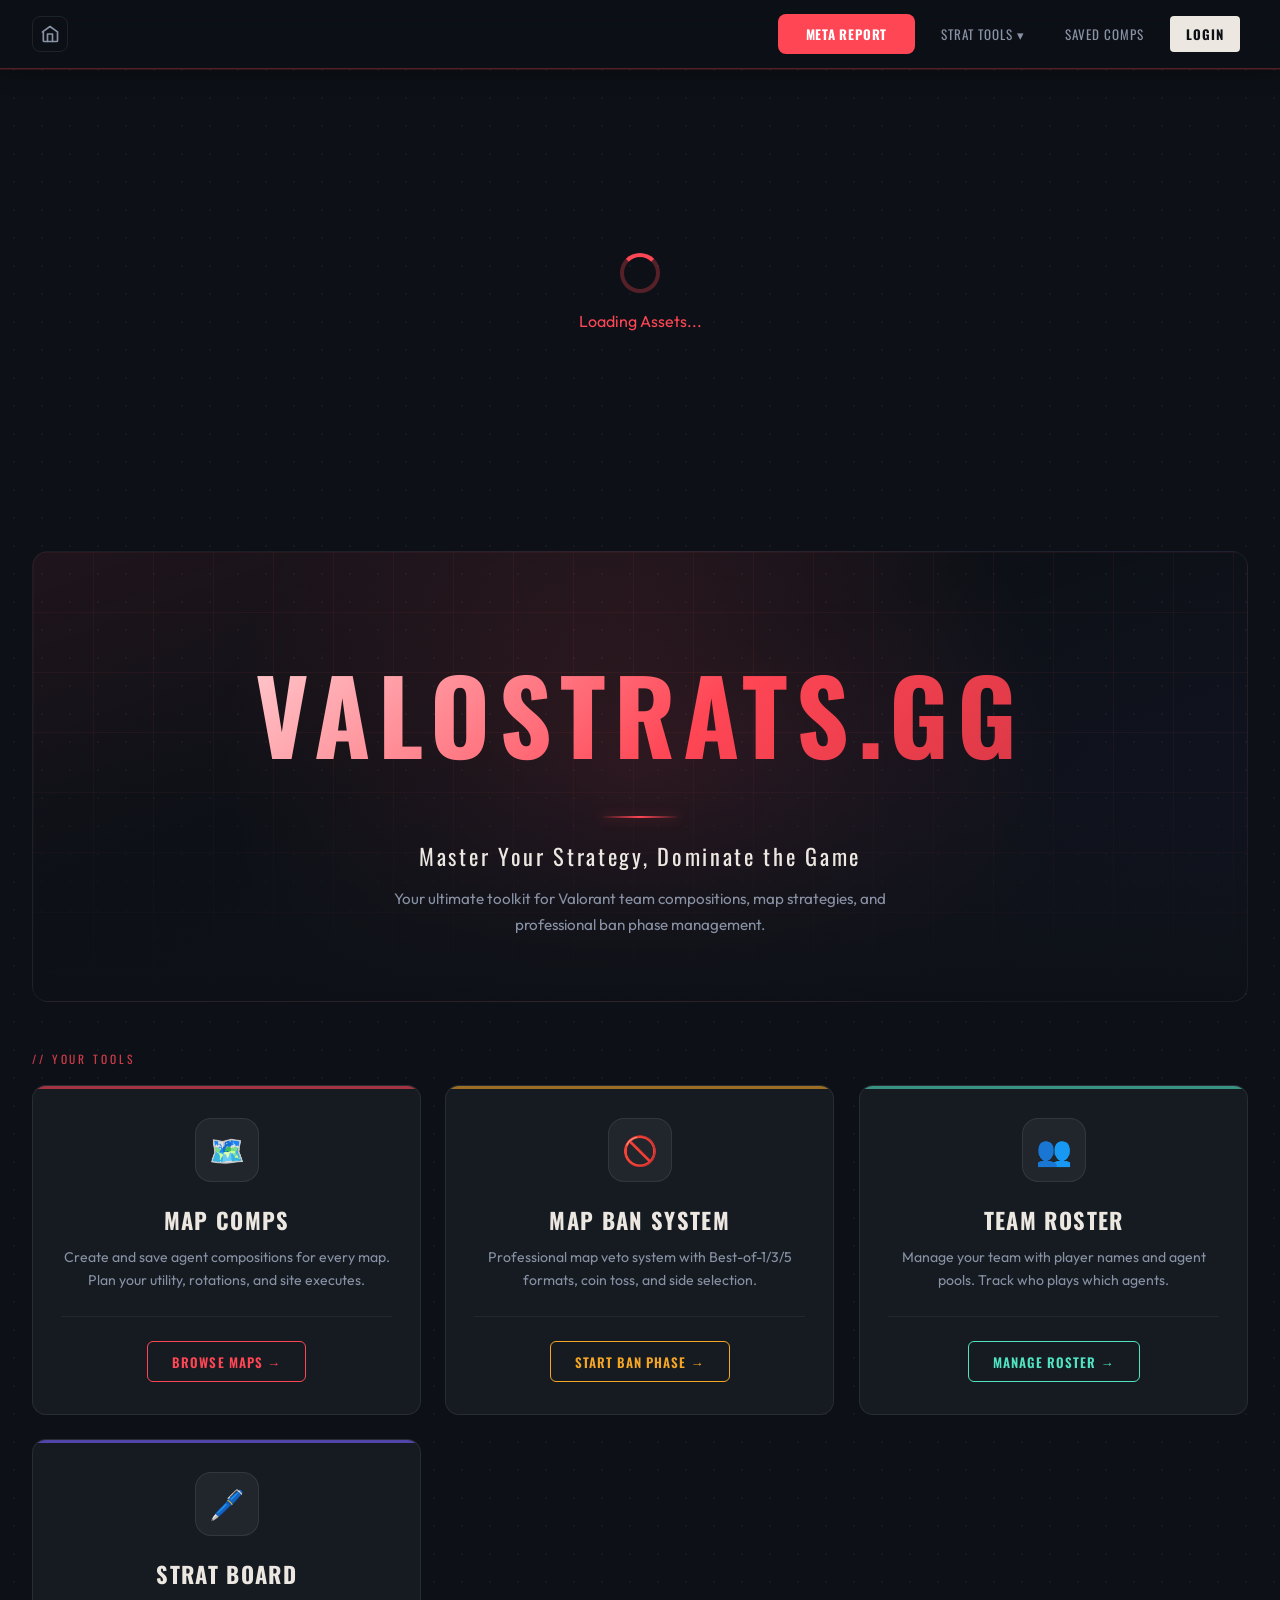
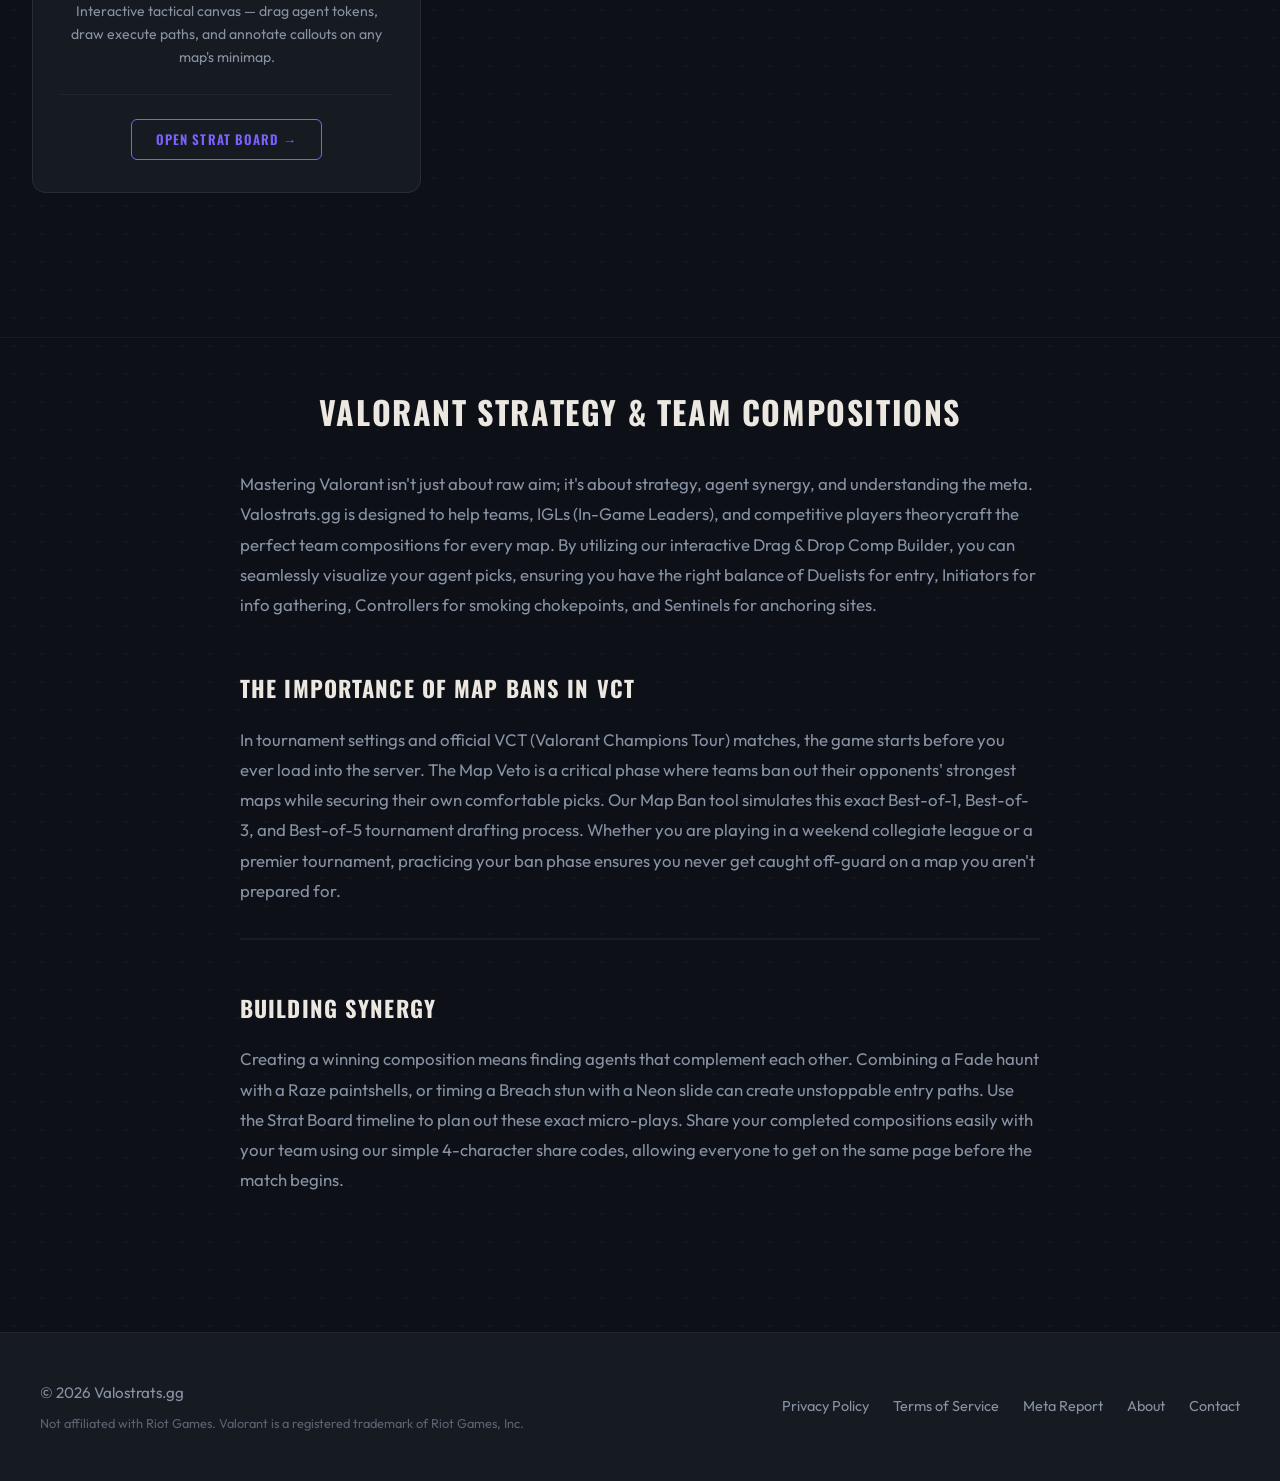
==== commit ed8a92ce: "feat: Add "Meta Report" navigation button to all pages and update font imports." ====
--- a/index.html
+++ b/index.html
@@ -33,6 +33,7 @@
                 </svg>
             </button>
             <nav>
+                <button class="nav-btn primary-btn" onclick="window.location.href='meta-report.html'">Meta Report</button>
                 <div class="nav-dropdown">
                     <button class="nav-btn dropdown-toggle" id="strat-tools-btn">
                         Strat Tools ▾
@@ -439,7 +440,7 @@
                     <div style="margin: 2rem 0; background: var(--surface-2); border-radius: 8px; border: 1px solid var(--border-subtle); overflow: hidden;">
                         <ins class="adsbygoogle"
                              style="display:block"
-                             data-ad-client="ca-pub-XXXXXXXXXXXXXXXX"
+                             data-ad-client="ca-pub-2858798741280464"
                              data-ad-slot="auto"
                              data-ad-format="auto"
                              data-full-width-responsive="true"></ins>
@@ -458,12 +459,13 @@
         <footer class="site-footer">
             <div class="footer-content">
                 <div class="footer-left">
-                    <p>&copy; 2024 Valostrats.gg</p>
+                    <p>&copy; 2026 Valostrats.gg</p>
                     <p class="footer-disclaimer">Not affiliated with Riot Games. Valorant is a registered trademark of Riot Games, Inc.</p>
                 </div>
                 <div class="footer-right">
                     <a href="privacy.html">Privacy Policy</a>
                     <a href="terms.html">Terms of Service</a>
+                    <a href="meta-report.html">Meta Report</a>
                     <a href="about.html">About</a>
                     <a href="mailto:wahed1905@gmail.com">Contact</a>
                 </div>
